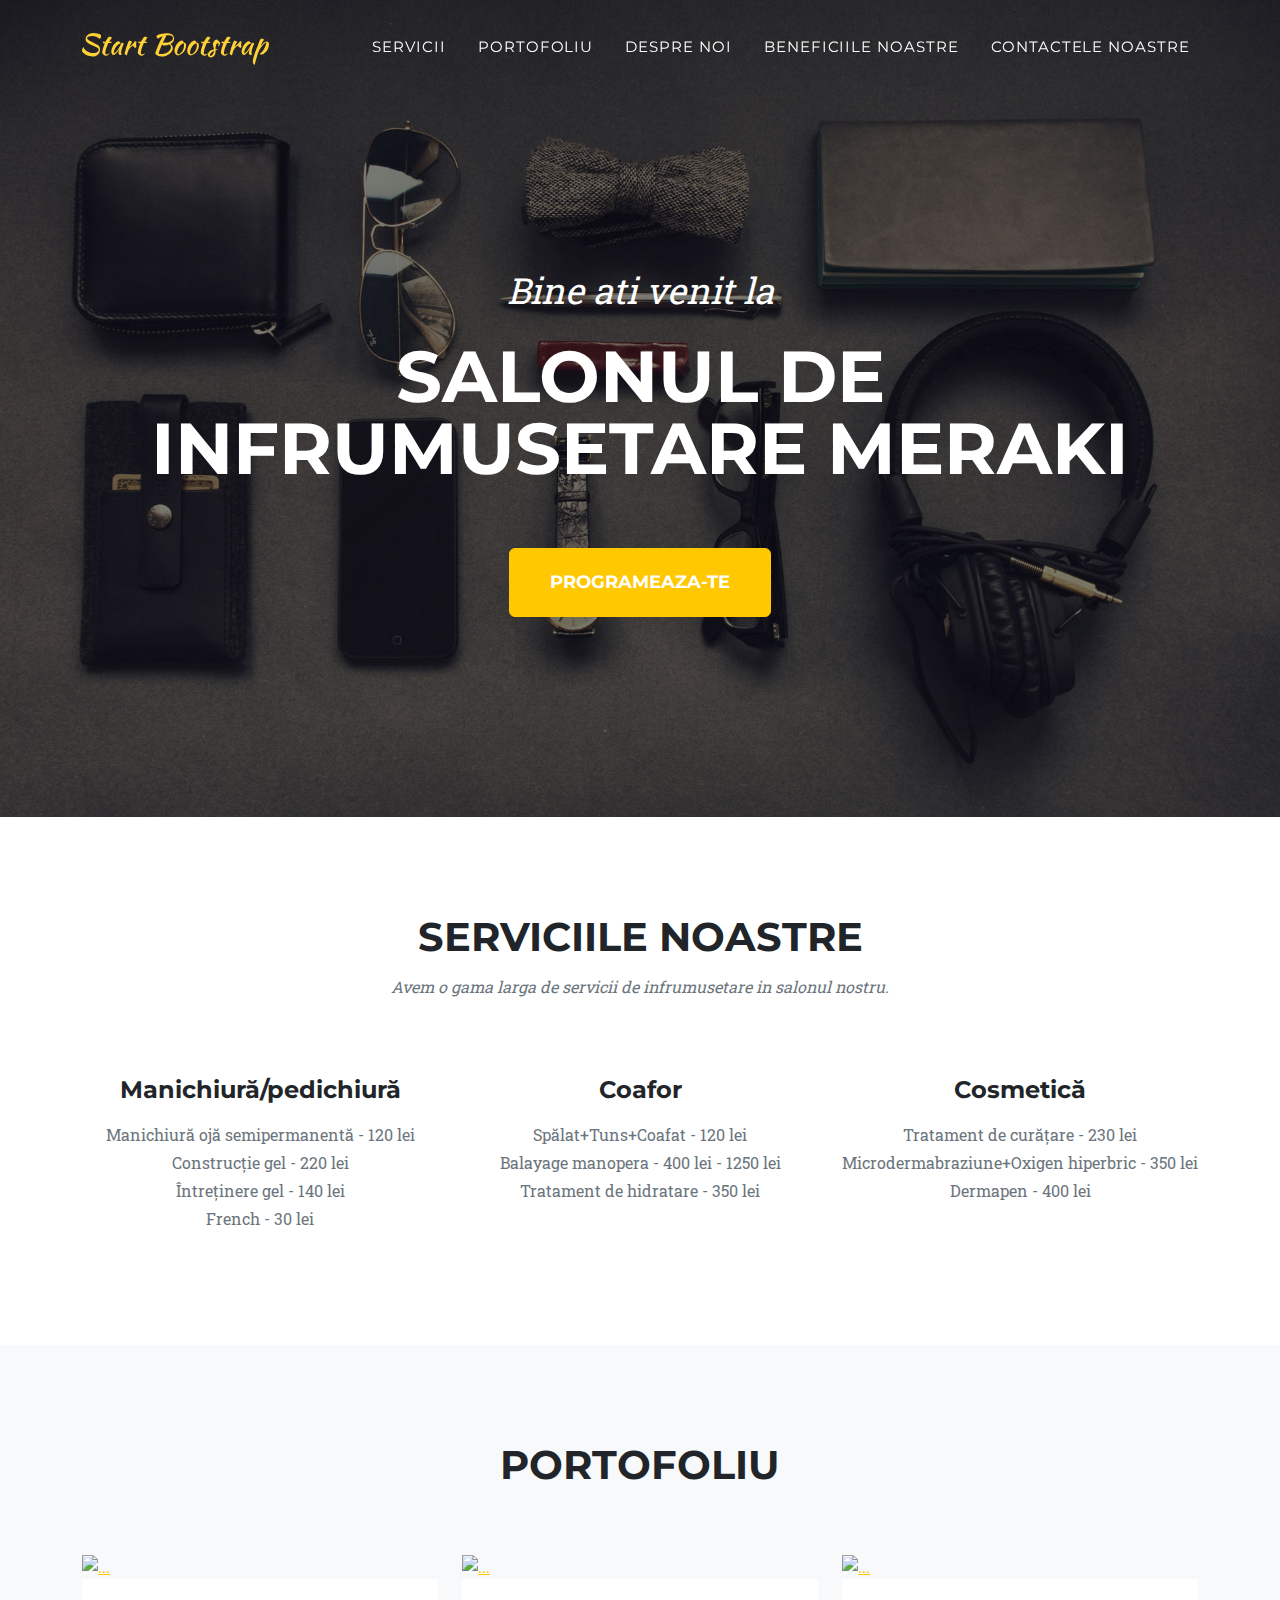
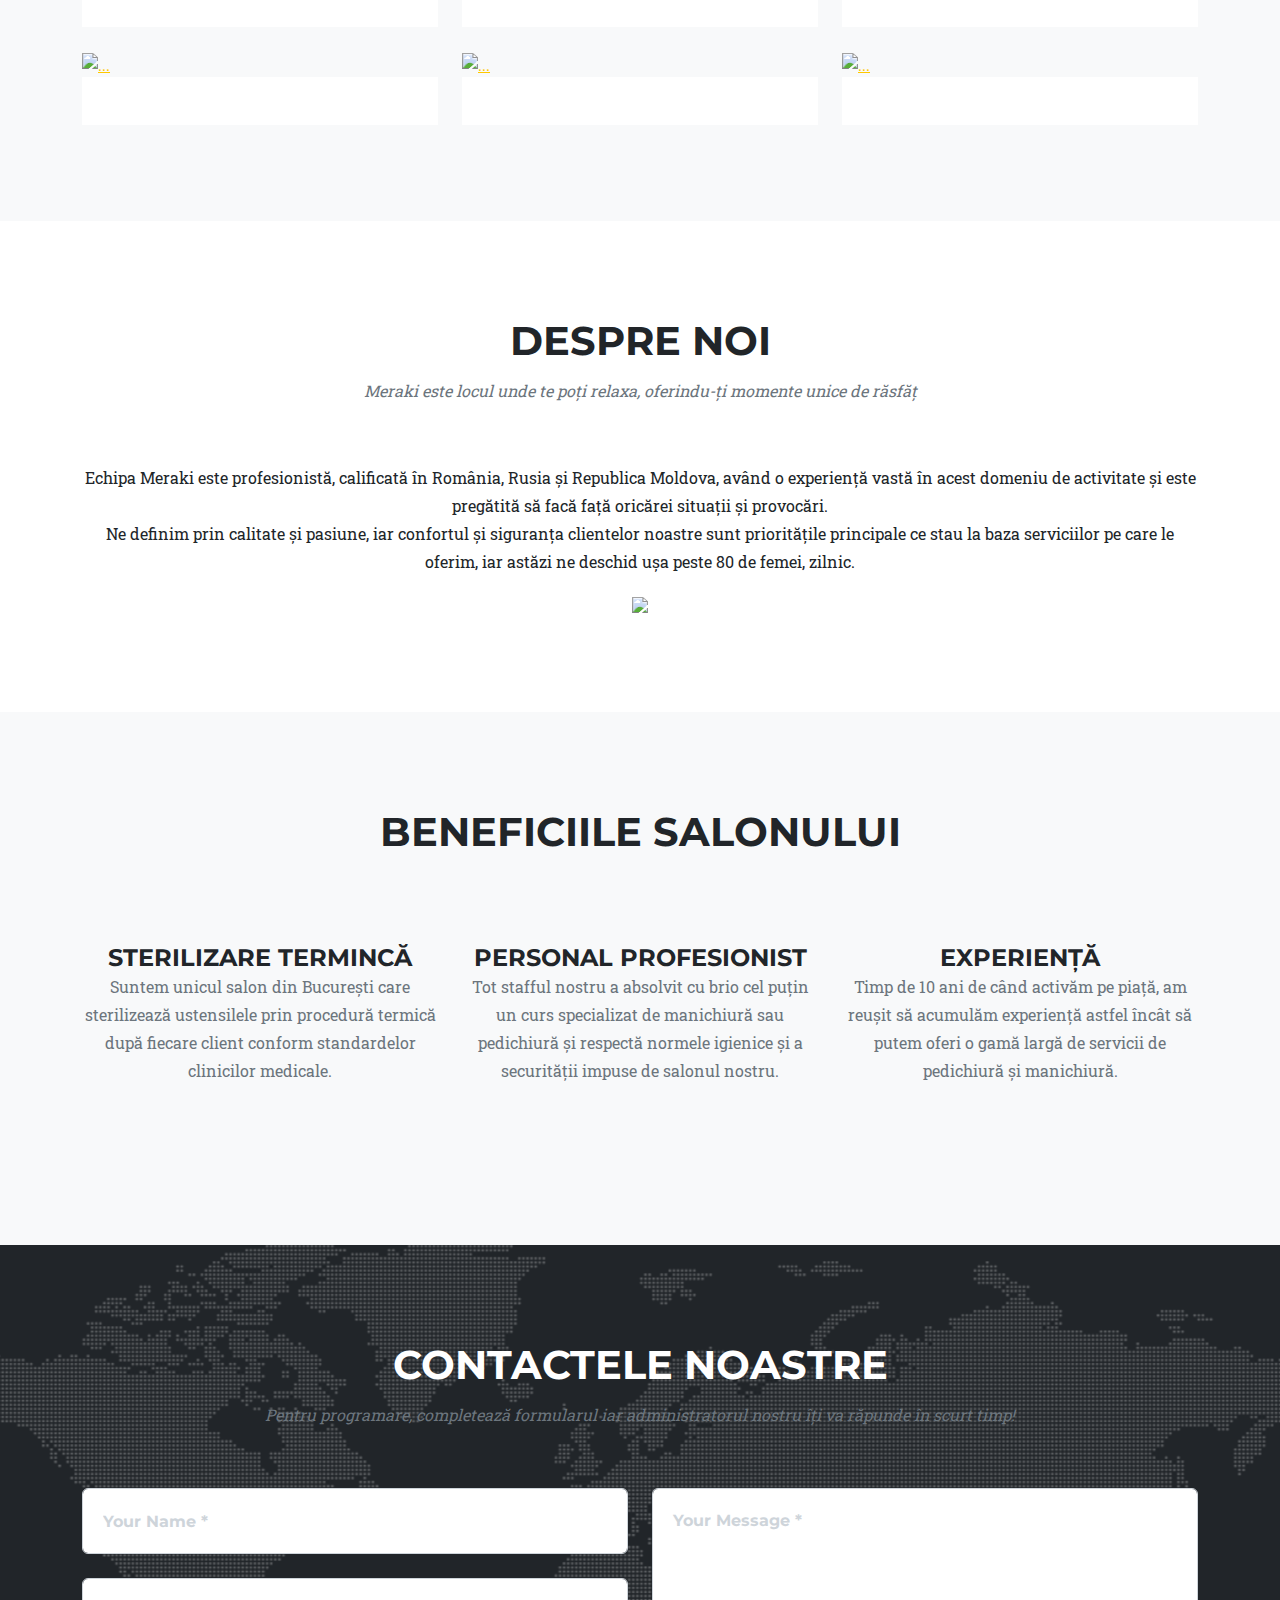
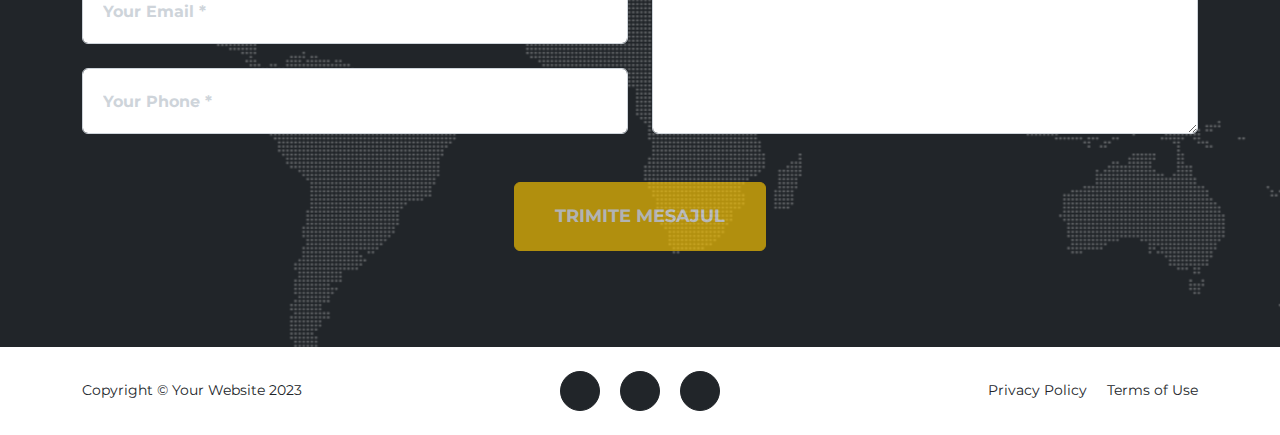
==== index.html @ b88a03b6 "fy" ====
<!DOCTYPE html>
<html lang="en">
    <head>
        <meta charset="utf-8" />
        <meta name="viewport" content="width=device-width, initial-scale=1, shrink-to-fit=no" />
        <meta name="description" content="" />
        <meta name="author" content="" />
        <title>Agency - MERAKI</title>
        <!-- Favicon-->
        <link rel="icon" type="image/x-icon" href="assets/favicon.ico" />
        <!-- Font Awesome icons (free version)-->
        <script src="https://use.fontawesome.com/releases/v6.3.0/js/all.js" crossorigin="anonymous"></script>
        <!-- Google fonts-->
        <link href="https://fonts.googleapis.com/css?family=Montserrat:400,700" rel="stylesheet" type="text/css" />
        <link href="https://fonts.googleapis.com/css?family=Roboto+Slab:400,100,300,700" rel="stylesheet" type="text/css" />
        <!-- Core theme CSS (includes Bootstrap)-->
        <link href="css/styles.css" rel="stylesheet" />
    </head>
    <body id="page-top">
        <!-- Navigation-->
        <nav class="navbar navbar-expand-lg navbar-dark fixed-top" id="mainNav">
            <div class="container">
                <a class="navbar-brand" href="#page-top"><img src="assets/img/navbar-logo.svg" alt="..." /></a>
                <button class="navbar-toggler" type="button" data-bs-toggle="collapse" data-bs-target="#navbarResponsive" aria-controls="navbarResponsive" aria-expanded="false" aria-label="Toggle navigation">
                    Menu
                    <i class="fas fa-bars ms-1"></i>
                </button>
                <div class="collapse navbar-collapse" id="navbarResponsive">
                    <ul class="navbar-nav text-uppercase ms-auto py-4 py-lg-0">
                        <li class="nav-item"><a class="nav-link" href="#services">Servicii</a></li>
                        <li class="nav-item"><a class="nav-link" href="#portfolio">Portofoliu</a></li>
                        <li class="nav-item"><a class="nav-link" href="#about">Despre noi</a></li>
                        <li class="nav-item"><a class="nav-link" href="#team">Beneficiile noastre</a></li>
                        <li class="nav-item"><a class="nav-link" href="#contact">Contactele noastre</a></li>
                    </ul>
                </div>
            </div>
        </nav>
        <!-- Masthead-->
        <header class="masthead">
            <div class="container">
                <div class="masthead-subheading">Bine ati venit la </div>
                <div class="masthead-heading text-uppercase">Salonul de infrumusetare MERAKI</div>
                <a class="btn btn-primary btn-xl text-uppercase" href="#services">Programeaza-te</a>
            </div>
        </header>
        <!-- Services-->
        <section class="page-section" id="services">
            <div class="container">
                <div class="text-center">
                    <h2 class="section-heading text-uppercase">Serviciile noastre</h2>
                    <h3 class="section-subheading text-muted">Avem o gama larga de servicii de infrumusetare in salonul nostru.</h3>
                </div>
                <div class="row text-center">
                    <div class="col-md-4">
                        <span class="fa-stack fa-4x">
                            <i class="fas fa-circle fa-stack-2x text-primary"></i>
                            <i class="fas fa-hand fa-stack-1x fa-inverse"></i>
                        </span>
                        <h4 class="my-3">Manichiură/pedichiură</h4>
                        <p class="text-muted">Manichiură ojă semipermanentă - 120 lei<br>
                        Construcție gel - 220 lei<br>
                        Întreținere gel - 140 lei<br>
                        French - 30 lei
                        </p>
                    </div>
                    <div class="col-md-4">
                        <span class="fa-stack fa-4x">
                            <i class="fas fa-circle fa-stack-2x text-primary"></i>
                            <i class="fas fa-scissors fa-stack-1x fa-inverse"></i>
                        </span>
                        <h4 class="my-3">Coafor</h4>
                        <p class="text-muted">Spălat+Tuns+Coafat - 120 lei<br>
                            Balayage manopera - 400 lei - 1250 lei<br>
                            Tratament de hidratare - 350 lei<br>
                        </p>
                    </div>
                    <div class="col-md-4">
                        <span class="fa-stack fa-4x">
                            <i class="fas fa-circle fa-stack-2x text-primary"></i>
                            <i class="fas fa-eye fa-stack-1x fa-inverse"></i>
                        </span>
                        <h4 class="my-3">Cosmetică</h4>
                        <p class="text-muted">Tratament de curățare - 230 lei<br>
                            Microdermabraziune+Oxigen hiperbric - 350 lei<br>
                            Dermapen - 400 lei<br>
                        </p>
                    </div>
                </div>
            </div>
        </section>
        <!-- Portfolio Grid-->
        <section class="page-section bg-light" id="portfolio">
            <div class="container">
                <div class="text-center">
                    <h2 class="section-heading text-uppercase">Portofoliu</h2>
                    <h3 class="section-subheading text-muted"></h3>
                </div>
                <div class="row">
                    <div class="col-lg-4 col-sm-6 mb-4">
                        <!-- Portfolio item 1-->
                        <div class="portfolio-item">
                            <a class="portfolio-link" data-bs-toggle="modal" href="#portfolioModal1">
                                <div class="portfolio-hover">
                                    <div class="portfolio-hover-content"><i class="fas fa-plus fa-3x"></i></div>
                                </div>
                                <img class="img-fluid" src="https://hips.hearstapps.com/hmg-prod/images/273912377-372031824314185-6626888513630609174-n-1676653877.jpg" alt="..." />
                            </a>
                            <div class="portfolio-caption">
                                <div class="portfolio-caption-heading"></div>
                                <div class="portfolio-caption-subheading text-muted"></div>
                            </div>
                        </div>
                    </div>
                    <div class="col-lg-4 col-sm-6 mb-4">
                        <!-- Portfolio item 2-->
                        <div class="portfolio-item">
                            <a class="portfolio-link" data-bs-toggle="modal" href="#portfolioModal2">
                                <div class="portfolio-hover">
                                    <div class="portfolio-hover-content"><i class="fas fa-plus fa-3x"></i></div>
                                </div>
                                <img class="img-fluid" src="https://cdn.contentspeed.ro/hnicosmetice.websales.ro/cs-content/cs-photos/wysiwyg/481befcc7bf9402829a34246b603554b1636364819.jpg" alt="..." />
                            </a>
                            <div class="portfolio-caption">
                                <div class="portfolio-caption-heading"></div>
                                <div class="portfolio-caption-subheading text-muted"></div>
                            </div>
                        </div>
                    </div>
                    <div class="col-lg-4 col-sm-6 mb-4">
                        <!-- Portfolio item 3-->
                        <div class="portfolio-item">
                            <a class="portfolio-link" data-bs-toggle="modal" href="#portfolioModal3">
                                <div class="portfolio-hover">
                                    <div class="portfolio-hover-content"><i class="fas fa-plus fa-3x"></i></div>
                                </div>
                                <img class="img-fluid" src="https://images.squarespace-cdn.com/content/v1/62d182cf87741d12e07e3526/5fb1fa62-4f03-4ccb-ade9-7aea5db3da92/pexels-cottonbro-studio-7581574.jpg" alt="..." />
                            </a>
                            <div class="portfolio-caption">
                                <div class="portfolio-caption-heading"></div>
                                <div class="portfolio-caption-subheading text-muted"></div>
                            </div>
                        </div>
                    </div>
                    <div class="col-lg-4 col-sm-6 mb-4 mb-lg-0">
                        <!-- Portfolio item 4-->
                        <div class="portfolio-item">
                            <a class="portfolio-link" data-bs-toggle="modal" href="#portfolioModal4">
                                <div class="portfolio-hover">
                                    <div class="portfolio-hover-content"><i class="fas fa-plus fa-3x"></i></div>
                                </div>
                                <img class="img-fluid" src="https://www.fabmood.com/inspiration/wp-content/uploads/2022/05/haircut-2022-32.jpg" alt="..." />
                            </a>
                            <div class="portfolio-caption">
                                <div class="portfolio-caption-heading"></div>
                                <div class="portfolio-caption-subheading text-muted"></div>
                            </div>
                        </div>
                    </div>
                    <div class="col-lg-4 col-sm-6 mb-4 mb-sm-0">
                        <!-- Portfolio item 5-->
                        <div class="portfolio-item">
                            <a class="portfolio-link" data-bs-toggle="modal" href="#portfolioModal5">
                                <div class="portfolio-hover">
                                    <div class="portfolio-hover-content"><i class="fas fa-plus fa-3x"></i></div>
                                </div>
                                <img class="img-fluid" src="https://i.pinimg.com/564x/fb/3c/1d/fb3c1dcfeca63d78d88f1e2578ef068e.jpg" alt="..." />
                            </a>
                            <div class="portfolio-caption">
                                <div class="portfolio-caption-heading"></div>
                                <div class="portfolio-caption-subheading text-muted"></div>
                            </div>
                        </div>
                    </div>
                    <div class="col-lg-4 col-sm-6">
                        <!-- Portfolio item 6-->
                        <div class="portfolio-item">
                            <a class="portfolio-link" data-bs-toggle="modal" href="#portfolioModal6">
                                <div class="portfolio-hover">
                                    <div class="portfolio-hover-content"><i class="fas fa-plus fa-3x"></i></div>
                                </div>
                                <img class="img-fluid" src="https://yourclassylook.com/wp-content/uploads/2022/03/IMG_4806.jpg" alt="..." />
                            </a>
                            <div class="portfolio-caption">
                                <div class="portfolio-caption-heading"></div>
                                <div class="portfolio-caption-subheading text-muted"></div>
                            </div>
                        </div>
                    </div>
                </div>
            </div>
        </section>
        <!-- About-->
        <section class="page-section" id="about">
            <div class="container">
                <div class="text-center">
                    <h2 class="section-heading text-uppercase">Despre noi</h2>
                    <h3 class="section-subheading text-muted">Meraki este locul unde te poți relaxa, oferindu-ți momente unice de răsfăț</h3>
                    <p>Echipa Meraki este profesionistă, calificată în România, Rusia și Republica Moldova, având o experiență vastă în acest domeniu de activitate și este pregătită să facă față oricărei situații și provocări.<br>
                    Ne definim prin calitate și pasiune, iar confortul și siguranța clientelor noastre sunt prioritățile principale ce stau la baza serviciilor pe care le oferim, iar astăzi ne deschid ușa peste 80 de femei, zilnic.
                    </p>
                    <img src="https://c.cdnmp.net/136445760/blog/19.jpg" class="img-fluid" />
              
                </div>
                
            </div>
        </section>
        <!-- Team-->
        <section class="page-section bg-light" id="team">
            <div class="container">
                <div class="text-center">
                    <h2 class="section-heading text-uppercase">Beneficiile salonului</h2>
                    <h3 class="section-subheading text-muted"></h3>
                </div>
                <div class="row">
                    <div class="col-lg-4">
                        <div class="team-member">
                            <h4>STERILIZARE TERMINCĂ</h4>
                            <p class="text-muted">Suntem unicul salon din București care sterilizează ustensilele prin procedură termică după fiecare client conform standardelor clinicilor medicale.</p>
                        </div>
                    </div>
                    <div class="col-lg-4">
                        <div class="team-member">
                            <h4>PERSONAL PROFESIONIST</h4>
                            <p class="text-muted">Tot stafful nostru a absolvit cu brio cel puțin un curs specializat de manichiură sau pedichiură și respectă normele igienice și a securității impuse de salonul nostru.</p>
                        </div>
                    </div>
                    <div class="col-lg-4">
                        <div class="team-member">
                            <h4>EXPERIENȚĂ</h4>
                            <p class="text-muted">Timp de 10 ani de când activăm pe piață, am reușit să acumulăm experiență astfel încât să putem oferi o gamă largă de servicii de pedichiură și manichiură.</p>
                        </div>
                    </div>
                </div>
                <div class="row">
                    <div class="col-lg-8 mx-auto text-center"><p class="large text-muted"></p></div>
                </div>
            </div>
        </section>
        <!-- Contact-->
        <section class="page-section" id="contact">
            <div class="container">
                <div class="text-center">
                    <h2 class="section-heading text-uppercase">CONTACTELE NOASTRE</h2>
                    <h3 class="section-subheading text-muted">Pentru programare, completează formularul iar administratorul nostru îți va răpunde în scurt timp!</h3>
                </div>
                <!-- * * * * * * * * * * * * * * *-->
                <!-- * * SB Forms Contact Form * *-->
                <!-- * * * * * * * * * * * * * * *-->
                <!-- This form is pre-integrated with SB Forms.-->
                <!-- To make this form functional, sign up at-->
                <!-- https://startbootstrap.com/solution/contact-forms-->
                <!-- to get an API token!-->
                <form id="contactForm" data-sb-form-api-token="API_TOKEN">
                    <div class="row align-items-stretch mb-5">
                        <div class="col-md-6">
                            <div class="form-group">
                                <!-- Name input-->
                                <input class="form-control" id="name" type="text" placeholder="Your Name *" data-sb-validations="required" />
                                <div class="invalid-feedback" data-sb-feedback="name:required">A name is required.</div>
                            </div>
                            <div class="form-group">
                                <!-- Email address input-->
                                <input class="form-control" id="email" type="email" placeholder="Your Email *" data-sb-validations="required,email" />
                                <div class="invalid-feedback" data-sb-feedback="email:required">An email is required.</div>
                                <div class="invalid-feedback" data-sb-feedback="email:email">Email is not valid.</div>
                            </div>
                            <div class="form-group mb-md-0">
                                <!-- Phone number input-->
                                <input class="form-control" id="phone" type="tel" placeholder="Your Phone *" data-sb-validations="required" />
                                <div class="invalid-feedback" data-sb-feedback="phone:required">A phone number is required.</div>
                            </div>
                        </div>
                        <div class="col-md-6">
                            <div class="form-group form-group-textarea mb-md-0">
                                <!-- Message input-->
                                <textarea class="form-control" id="message" placeholder="Your Message *" data-sb-validations="required"></textarea>
                                <div class="invalid-feedback" data-sb-feedback="message:required">A message is required.</div>
                            </div>
                        </div>
                    </div>
                    <!-- Submit success message-->
                    <!---->
                    <!-- This is what your users will see when the form-->
                    <!-- has successfully submitted-->
                    <div class="d-none" id="submitSuccessMessage">
                        <div class="text-center text-white mb-3">
                            <div class="fw-bolder">Mormular transmis cu succces!</div>
                        </div>
                    </div>
                    <!-- Submit error message-->
                    <!---->
                    <!-- This is what your users will see when there is-->
                    <!-- an error submitting the form-->
                    <div class="d-none" id="submitErrorMessage"><div class="text-center text-danger mb-3">Error sending message!</div></div>
                    <!-- Submit Button-->
                    <div class="text-center"><button class="btn btn-primary btn-xl text-uppercase disabled" id="submitButton" type="submit">Trimite mesajul</button></div>
                </form>
            </div>
        </section>
        <!-- Footer-->
        <footer class="footer py-4">
            <div class="container">
                <div class="row align-items-center">
                    <div class="col-lg-4 text-lg-start">Copyright &copy; Your Website 2023</div>
                    <div class="col-lg-4 my-3 my-lg-0">
                        <a class="btn btn-dark btn-social mx-2" href="#!" aria-label="Twitter"><i class="fab fa-twitter"></i></a>
                        <a class="btn btn-dark btn-social mx-2" href="#!" aria-label="Facebook"><i class="fab fa-facebook-f"></i></a>
                        <a class="btn btn-dark btn-social mx-2" href="#!" aria-label="LinkedIn"><i class="fab fa-linkedin-in"></i></a>
                    </div>
                    <div class="col-lg-4 text-lg-end">
                        <a class="link-dark text-decoration-none me-3" href="#!">Privacy Policy</a>
                        <a class="link-dark text-decoration-none" href="#!">Terms of Use</a>
                    </div>
                </div>
            </div>
        </footer>
        <!-- Portfolio Modals-->
        <!-- Portfolio item 1 modal popup-->
        <div class="portfolio-modal modal fade" id="portfolioModal1" tabindex="-1" role="dialog" aria-hidden="true">
            <div class="modal-dialog">
                <div class="modal-content">
                    <div class="close-modal" data-bs-dismiss="modal"><img src="assets/img/close-icon.svg" alt="Close modal" /></div>
                    <div class="container">
                        <div class="row justify-content-center">
                            <div class="col-lg-8">
                                <div class="modal-body">
                                    <!-- Project details-->
                                    <h2 class="text-uppercase">Project Name</h2>
                                    <p class="item-intro text-muted">Lorem ipsum dolor sit amet consectetur.</p>
                                    <img class="img-fluid d-block mx-auto" src="assets/img/portfolio/1.jpg" alt="..." />
                                    <p>Use this area to describe your project. Lorem ipsum dolor sit amet, consectetur adipisicing elit. Est blanditiis dolorem culpa incidunt minus dignissimos deserunt repellat aperiam quasi sunt officia expedita beatae cupiditate, maiores repudiandae, nostrum, reiciendis facere nemo!</p>
                                    <ul class="list-inline">
                                        <li>
                                            <strong>Client:</strong>
                                            Threads
                                        </li>
                                        <li>
                                            <strong>Category:</strong>
                                            Illustration
                                        </li>
                                    </ul>
                                    <button class="btn btn-primary btn-xl text-uppercase" data-bs-dismiss="modal" type="button">
                                        <i class="fas fa-xmark me-1"></i>
                                        Close Project
                                    </button>
                                </div>
                            </div>
                        </div>
                    </div>
                </div>
            </div>
        </div>
        <!-- Portfolio item 2 modal popup-->
        <div class="portfolio-modal modal fade" id="portfolioModal2" tabindex="-1" role="dialog" aria-hidden="true">
            <div class="modal-dialog">
                <div class="modal-content">
                    <div class="close-modal" data-bs-dismiss="modal"><img src="assets/img/close-icon.svg" alt="Close modal" /></div>
                    <div class="container">
                        <div class="row justify-content-center">
                            <div class="col-lg-8">
                                <div class="modal-body">
                                    <!-- Project details-->
                                    <h2 class="text-uppercase">Project Name</h2>
                                    <p class="item-intro text-muted">Lorem ipsum dolor sit amet consectetur.</p>
                                    <img class="img-fluid d-block mx-auto" src="assets/img/portfolio/2.jpg" alt="..." />
                                    <p>Use this area to describe your project. Lorem ipsum dolor sit amet, consectetur adipisicing elit. Est blanditiis dolorem culpa incidunt minus dignissimos deserunt repellat aperiam quasi sunt officia expedita beatae cupiditate, maiores repudiandae, nostrum, reiciendis facere nemo!</p>
                                    <ul class="list-inline">
                                        <li>
                                            <strong>Client:</strong>
                                            Explore
                                        </li>
                                        <li>
                                            <strong>Category:</strong>
                                            Graphic Design
                                        </li>
                                    </ul>
                                    <button class="btn btn-primary btn-xl text-uppercase" data-bs-dismiss="modal" type="button">
                                        <i class="fas fa-xmark me-1"></i>
                                        Close Project
                                    </button>
                                </div>
                            </div>
                        </div>
                    </div>
                </div>
            </div>
        </div>
        <!-- Portfolio item 3 modal popup-->
        <div class="portfolio-modal modal fade" id="portfolioModal3" tabindex="-1" role="dialog" aria-hidden="true">
            <div class="modal-dialog">
                <div class="modal-content">
                    <div class="close-modal" data-bs-dismiss="modal"><img src="assets/img/close-icon.svg" alt="Close modal" /></div>
                    <div class="container">
                        <div class="row justify-content-center">
                            <div class="col-lg-8">
                                <div class="modal-body">
                                    <!-- Project details-->
                                    <h2 class="text-uppercase">POROFOLIU</h2>
                                    <p class="item-intro text-muted">Lorem ipsum dolor sit amet consectetur.</p>
                                    <img class="img-fluid d-block mx-auto" src="assets/img/portfolio/3.jpg" alt="..." />
                                    <p>Use this area to describe your project. Lorem ipsum dolor sit amet, consectetur adipisicing elit. Est blanditiis dolorem culpa incidunt minus dignissimos deserunt repellat aperiam quasi sunt officia expedita beatae cupiditate, maiores repudiandae, nostrum, reiciendis facere nemo!</p>
                                    <ul class="list-inline">
                                        <li>
                                            <strong>Client:</strong>
                                            Finish
                                        </li>
                                        <li>
                                            <strong>Category:</strong>
                                            Identity
                                        </li>
                                    </ul>
                                    <button class="btn btn-primary btn-xl text-uppercase" data-bs-dismiss="modal" type="button">
                                        <i class="fas fa-xmark me-1"></i>
                                        Close Project
                                    </button>
                                </div>
                            </div>
                        </div>
                    </div>
                </div>
            </div>
        </div>
        <!-- Portfolio item 4 modal popup-->
        <div class="portfolio-modal modal fade" id="portfolioModal4" tabindex="-1" role="dialog" aria-hidden="true">
            <div class="modal-dialog">
                <div class="modal-content">
                    <div class="close-modal" data-bs-dismiss="modal"><img src="assets/img/close-icon.svg" alt="Close modal" /></div>
                    <div class="container">
                        <div class="row justify-content-center">
                            <div class="col-lg-8">
                                <div class="modal-body">
                                    <!-- Project details-->
                                    <h2 class="text-uppercase">Project Name</h2>
                                    <p class="item-intro text-muted">Lorem ipsum dolor sit amet consectetur.</p>
                                    <img class="img-fluid d-block mx-auto" src="assets/img/portfolio/4.jpg" alt="..." />
                                    <p>Use this area to describe your project. Lorem ipsum dolor sit amet, consectetur adipisicing elit. Est blanditiis dolorem culpa incidunt minus dignissimos deserunt repellat aperiam quasi sunt officia expedita beatae cupiditate, maiores repudiandae, nostrum, reiciendis facere nemo!</p>
                                    <ul class="list-inline">
                                        <li>
                                            <strong>Client:</strong>
                                            Lines
                                        </li>
                                        <li>
                                            <strong>Category:</strong>
                                            Branding
                                        </li>
                                    </ul>
                                    <button class="btn btn-primary btn-xl text-uppercase" data-bs-dismiss="modal" type="button">
                                        <i class="fas fa-xmark me-1"></i>
                                        Close Project
                                    </button>
                                </div>
                            </div>
                        </div>
                    </div>
                </div>
            </div>
        </div>
        <!-- Portfolio item 5 modal popup-->
        <div class="portfolio-modal modal fade" id="portfolioModal5" tabindex="-1" role="dialog" aria-hidden="true">
            <div class="modal-dialog">
                <div class="modal-content">
                    <div class="close-modal" data-bs-dismiss="modal"><img src="assets/img/close-icon.svg" alt="Close modal" /></div>
                    <div class="container">
                        <div class="row justify-content-center">
                            <div class="col-lg-8">
                                <div class="modal-body">
                                    <!-- Project details-->
                                    <h2 class="text-uppercase">Project Name</h2>
                                    <p class="item-intro text-muted">Lorem ipsum dolor sit amet consectetur.</p>
                                    <img class="img-fluid d-block mx-auto" src="assets/img/portfolio/5.jpg" alt="..." />
                                    <p>Use this area to describe your project. Lorem ipsum dolor sit amet, consectetur adipisicing elit. Est blanditiis dolorem culpa incidunt minus dignissimos deserunt repellat aperiam quasi sunt officia expedita beatae cupiditate, maiores repudiandae, nostrum, reiciendis facere nemo!</p>
                                    <ul class="list-inline">
                                        <li>
                                            <strong>Client:</strong>
                                            Southwest
                                        </li>
                                        <li>
                                            <strong>Category:</strong>
                                            Website Design
                                        </li>
                                    </ul>
                                    <button class="btn btn-primary btn-xl text-uppercase" data-bs-dismiss="modal" type="button">
                                        <i class="fas fa-xmark me-1"></i>
                                        Close Project
                                    </button>
                                </div>
                            </div>
                        </div>
                    </div>
                </div>
            </div>
        </div>
        <!-- Portfolio item 6 modal popup-->
        <div class="portfolio-modal modal fade" id="portfolioModal6" tabindex="-1" role="dialog" aria-hidden="true">
            <div class="modal-dialog">
                <div class="modal-content">
                    <div class="close-modal" data-bs-dismiss="modal"><img src="assets/img/close-icon.svg" alt="Close modal" /></div>
                    <div class="container">
                        <div class="row justify-content-center">
                            <div class="col-lg-8">
                                <div class="modal-body">
                                    <!-- Project details-->
                                    <h2 class="text-uppercase">Project Name</h2>
                                    <p class="item-intro text-muted">Lorem ipsum dolor sit amet consectetur.</p>
                                    <img class="img-fluid d-block mx-auto" src="assets/img/portfolio/6.jpg" alt="..." />
                                    <p>Use this area to describe your project. Lorem ipsum dolor sit amet, consectetur adipisicing elit. Est blanditiis dolorem culpa incidunt minus dignissimos deserunt repellat aperiam quasi sunt officia expedita beatae cupiditate, maiores repudiandae, nostrum, reiciendis facere nemo!</p>
                                    <ul class="list-inline">
                                        <li>
                                            <strong>Client:</strong>
                                            Window
                                        </li>
                                        <li>
                                            <strong>Category:</strong>
                                            Photography
                                        </li>
                                    </ul>
                                    <button class="btn btn-primary btn-xl text-uppercase" data-bs-dismiss="modal" type="button">
                                        <i class="fas fa-xmark me-1"></i>
                                        Close Project
                                    </button>
                                </div>
                            </div>
                        </div>
                    </div>
                </div>
            </div>
        </div>
        <!-- Bootstrap core JS-->
        <script src="https://cdn.jsdelivr.net/npm/bootstrap@5.2.3/dist/js/bootstrap.bundle.min.js"></script>
        <!-- Core theme JS-->
        <script src="js/scripts.js"></script>
        <!-- * * * * * * * * * * * * * * * * * * * * * * * * * * * * * * * * * * * * * * * *-->
        <!-- * *                               SB Forms JS                               * *-->
        <!-- * * Activate your form at https://startbootstrap.com/solution/contact-forms * *-->
        <!-- * * * * * * * * * * * * * * * * * * * * * * * * * * * * * * * * * * * * * * * *-->
        <script src="https://cdn.startbootstrap.com/sb-forms-latest.js"></script>
    </body>
</html>
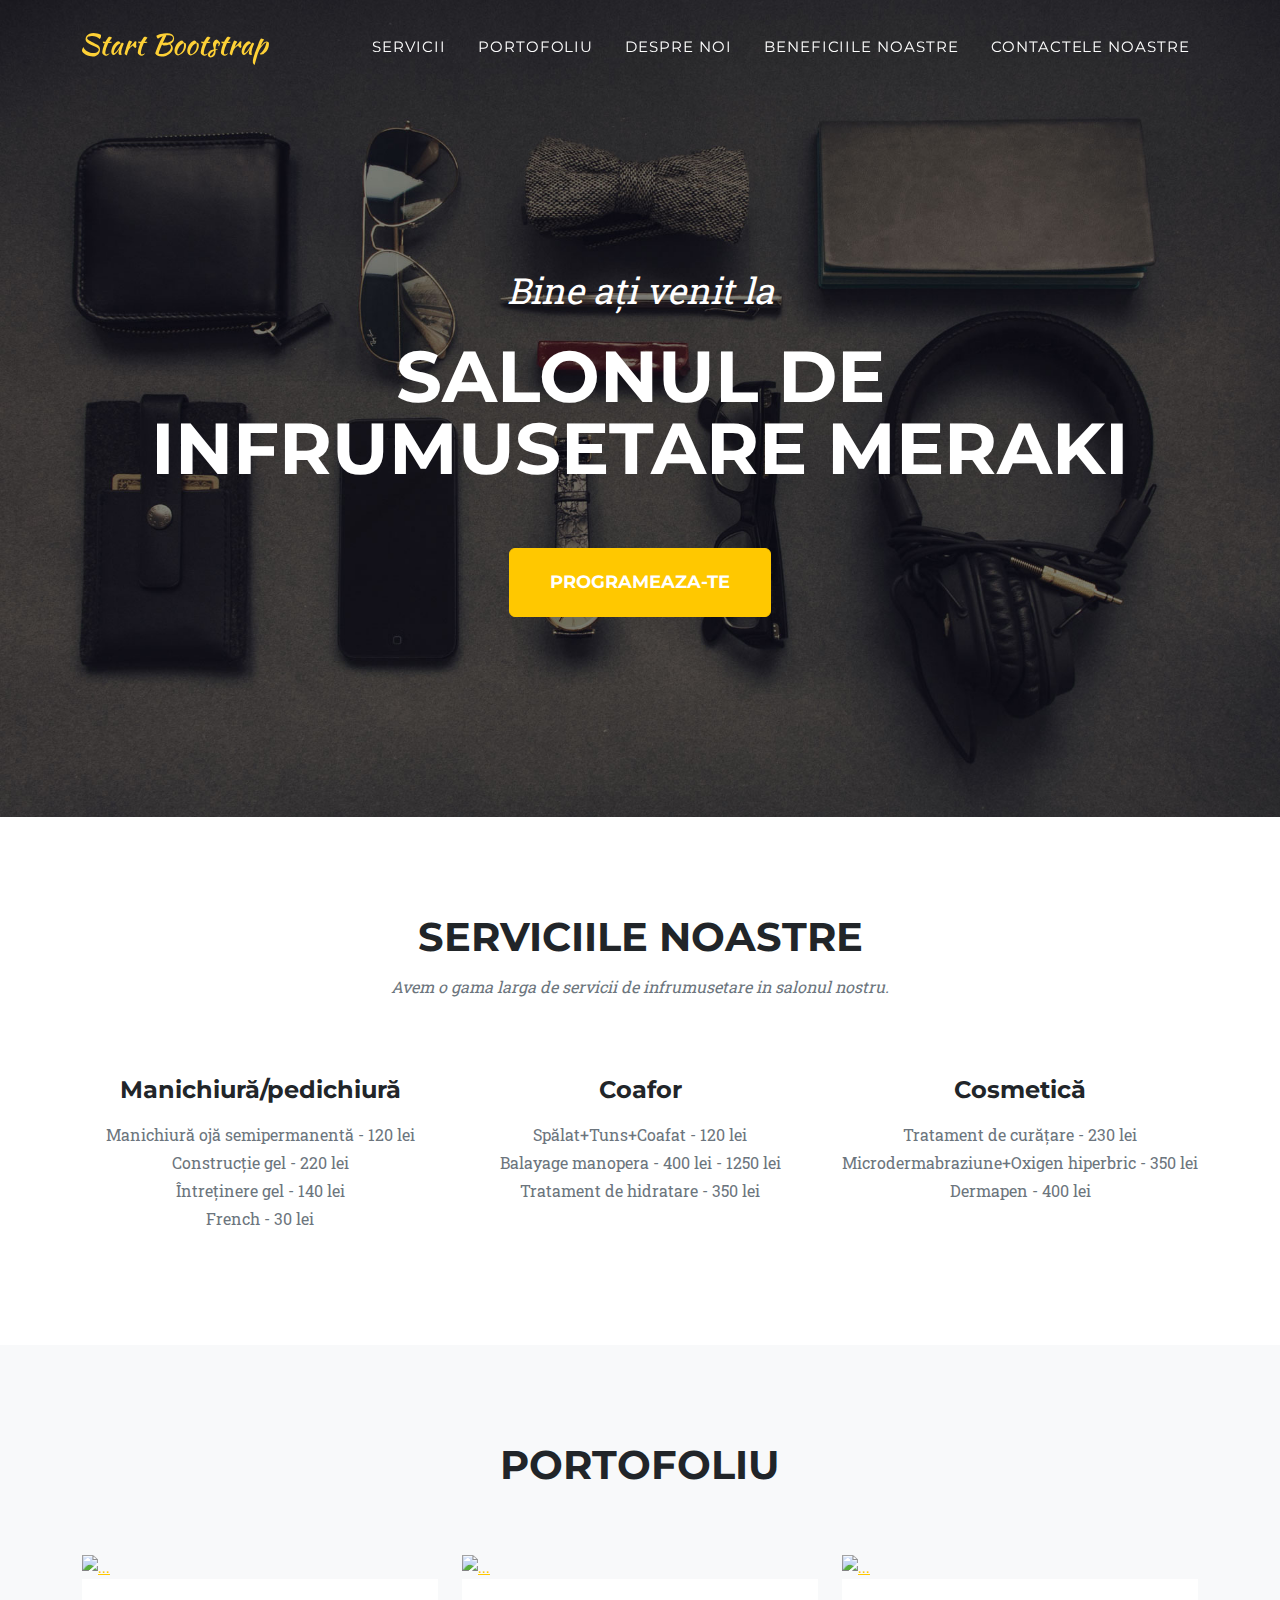
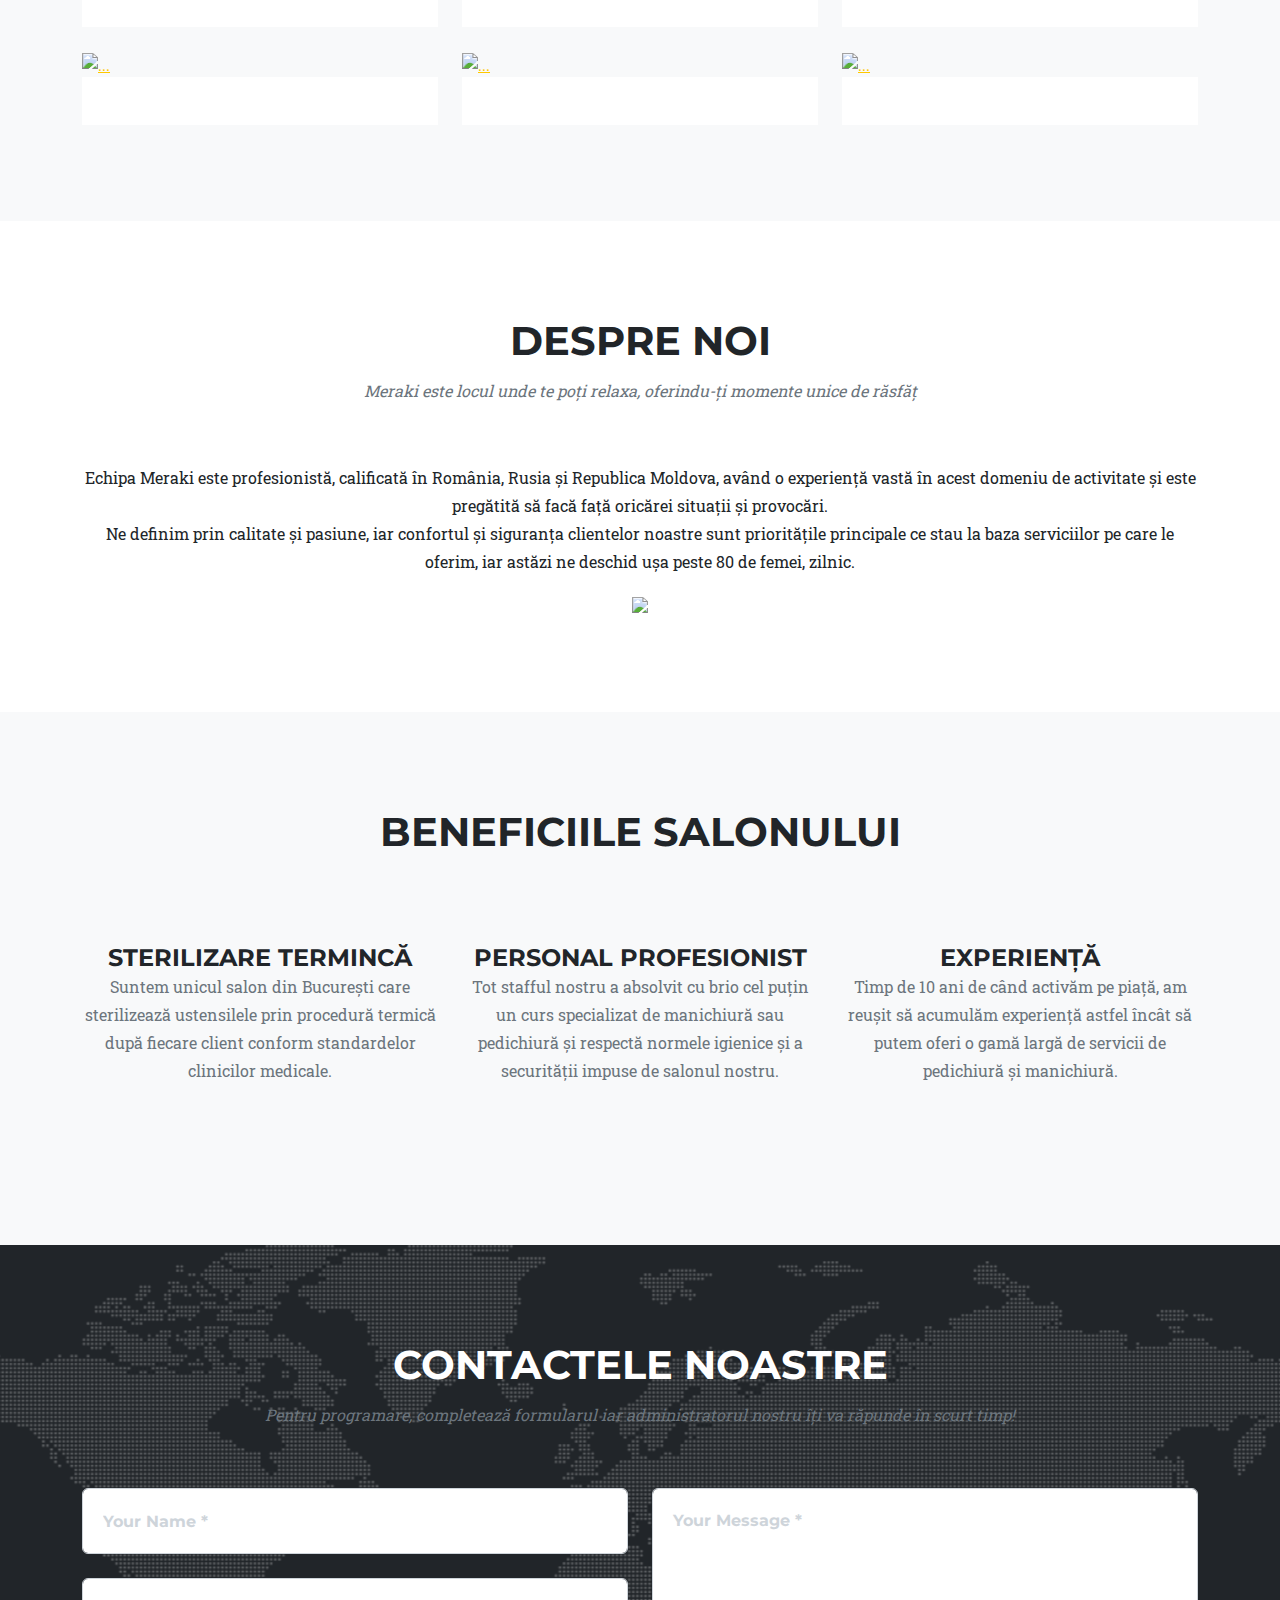
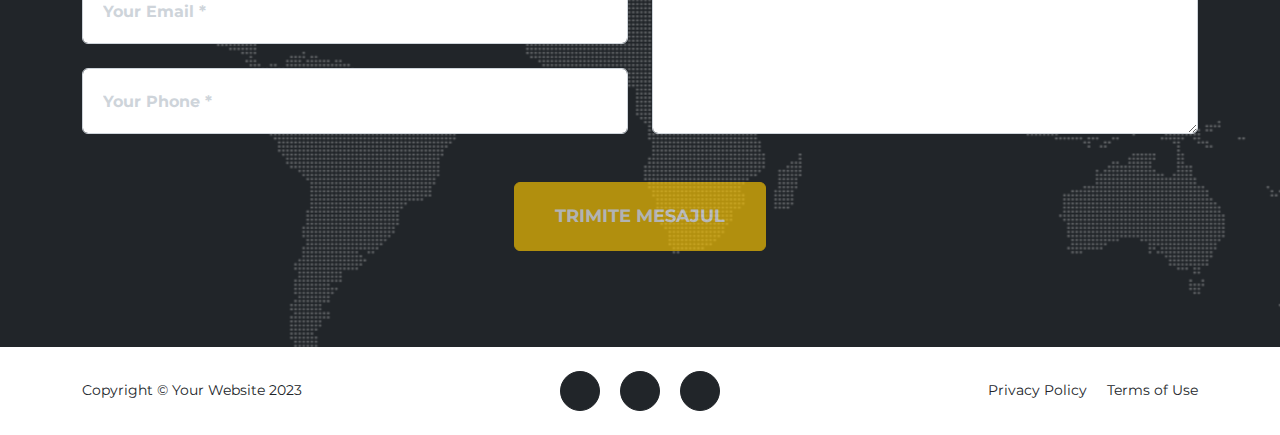
==== commit e7356884: "yu" ====
--- a/index.html
+++ b/index.html
@@ -5,7 +5,7 @@
         <meta name="viewport" content="width=device-width, initial-scale=1, shrink-to-fit=no" />
         <meta name="description" content="" />
         <meta name="author" content="" />
-        <title>Agency - MERAKI</title>
+        <title>Agency - MERAKI </title>
         <!-- Favicon-->
         <link rel="icon" type="image/x-icon" href="assets/favicon.ico" />
         <!-- Font Awesome icons (free version)-->
@@ -39,7 +39,7 @@
         <!-- Masthead-->
         <header class="masthead">
             <div class="container">
-                <div class="masthead-subheading">Bine ati venit la </div>
+                <div class="masthead-subheading">Bine ați venit la </div>
                 <div class="masthead-heading text-uppercase">Salonul de infrumusetare MERAKI</div>
                 <a class="btn btn-primary btn-xl text-uppercase" href="#services">Programeaza-te</a>
             </div>
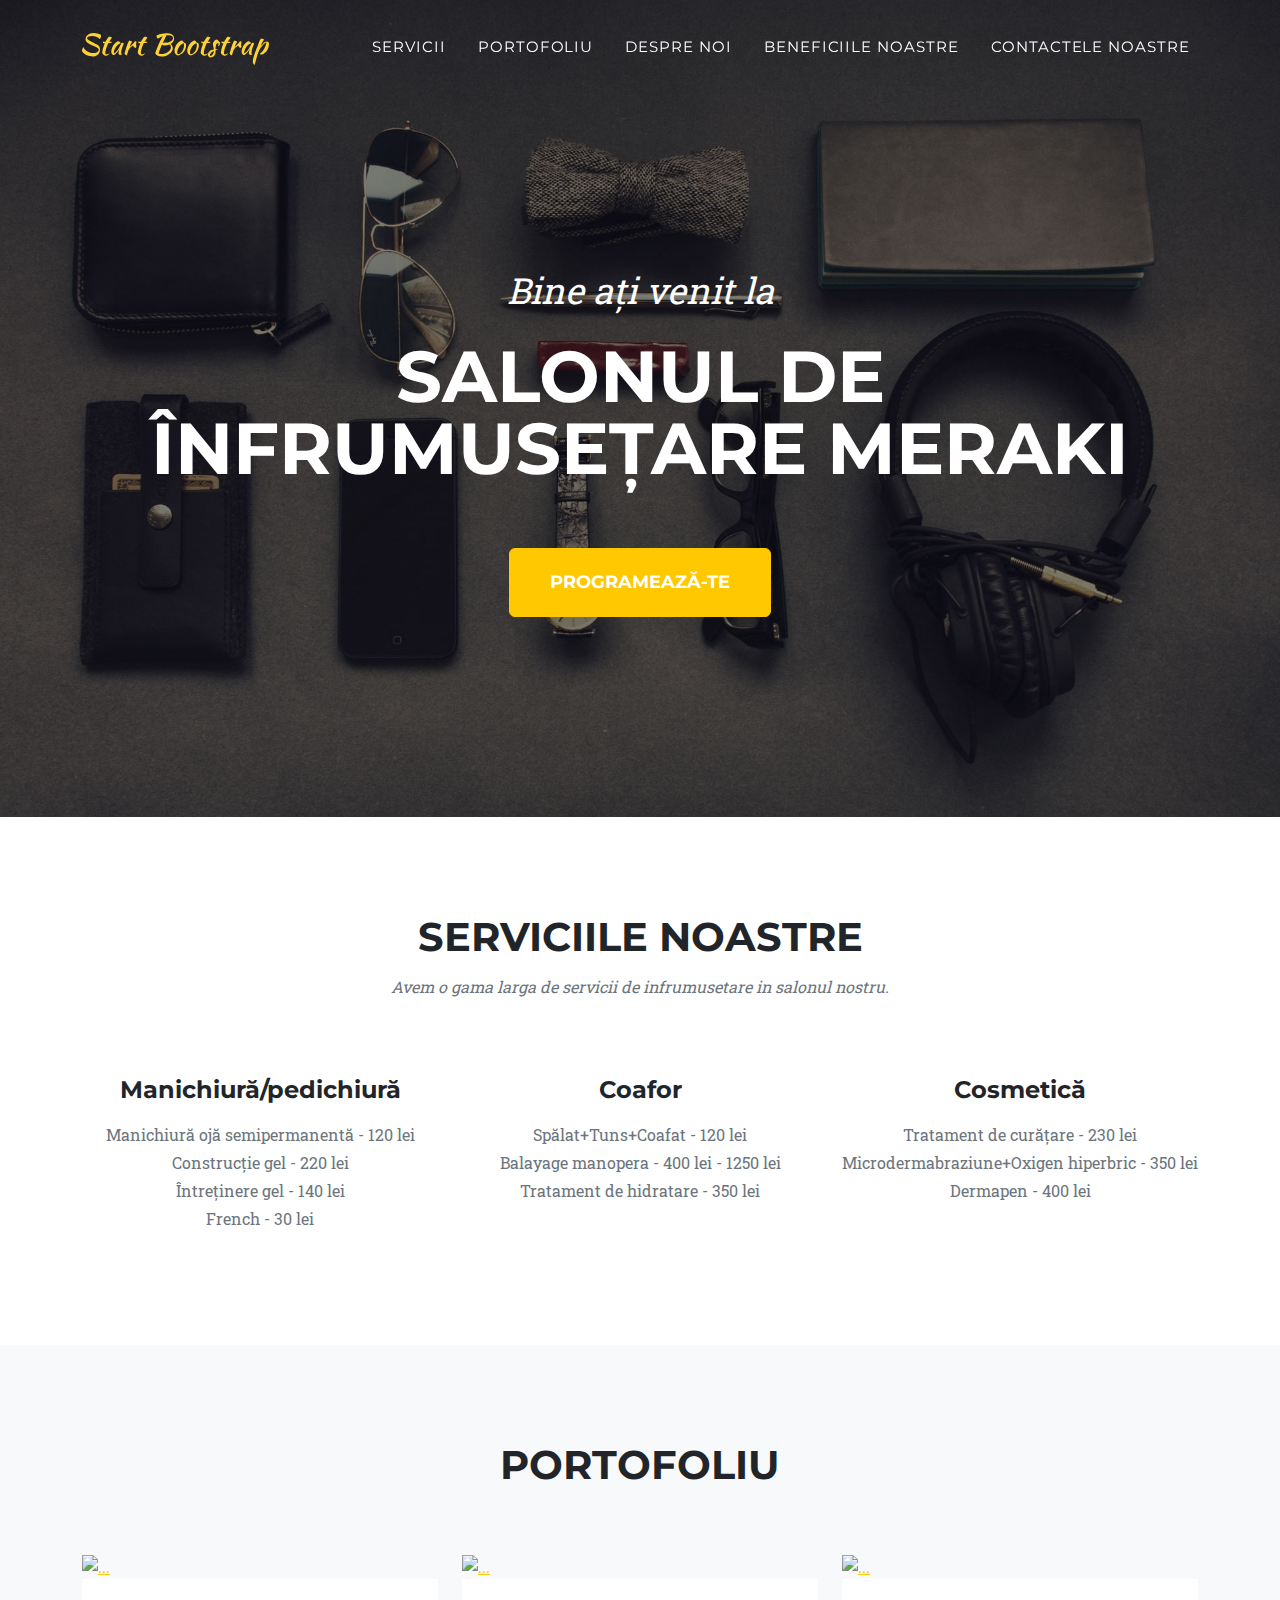
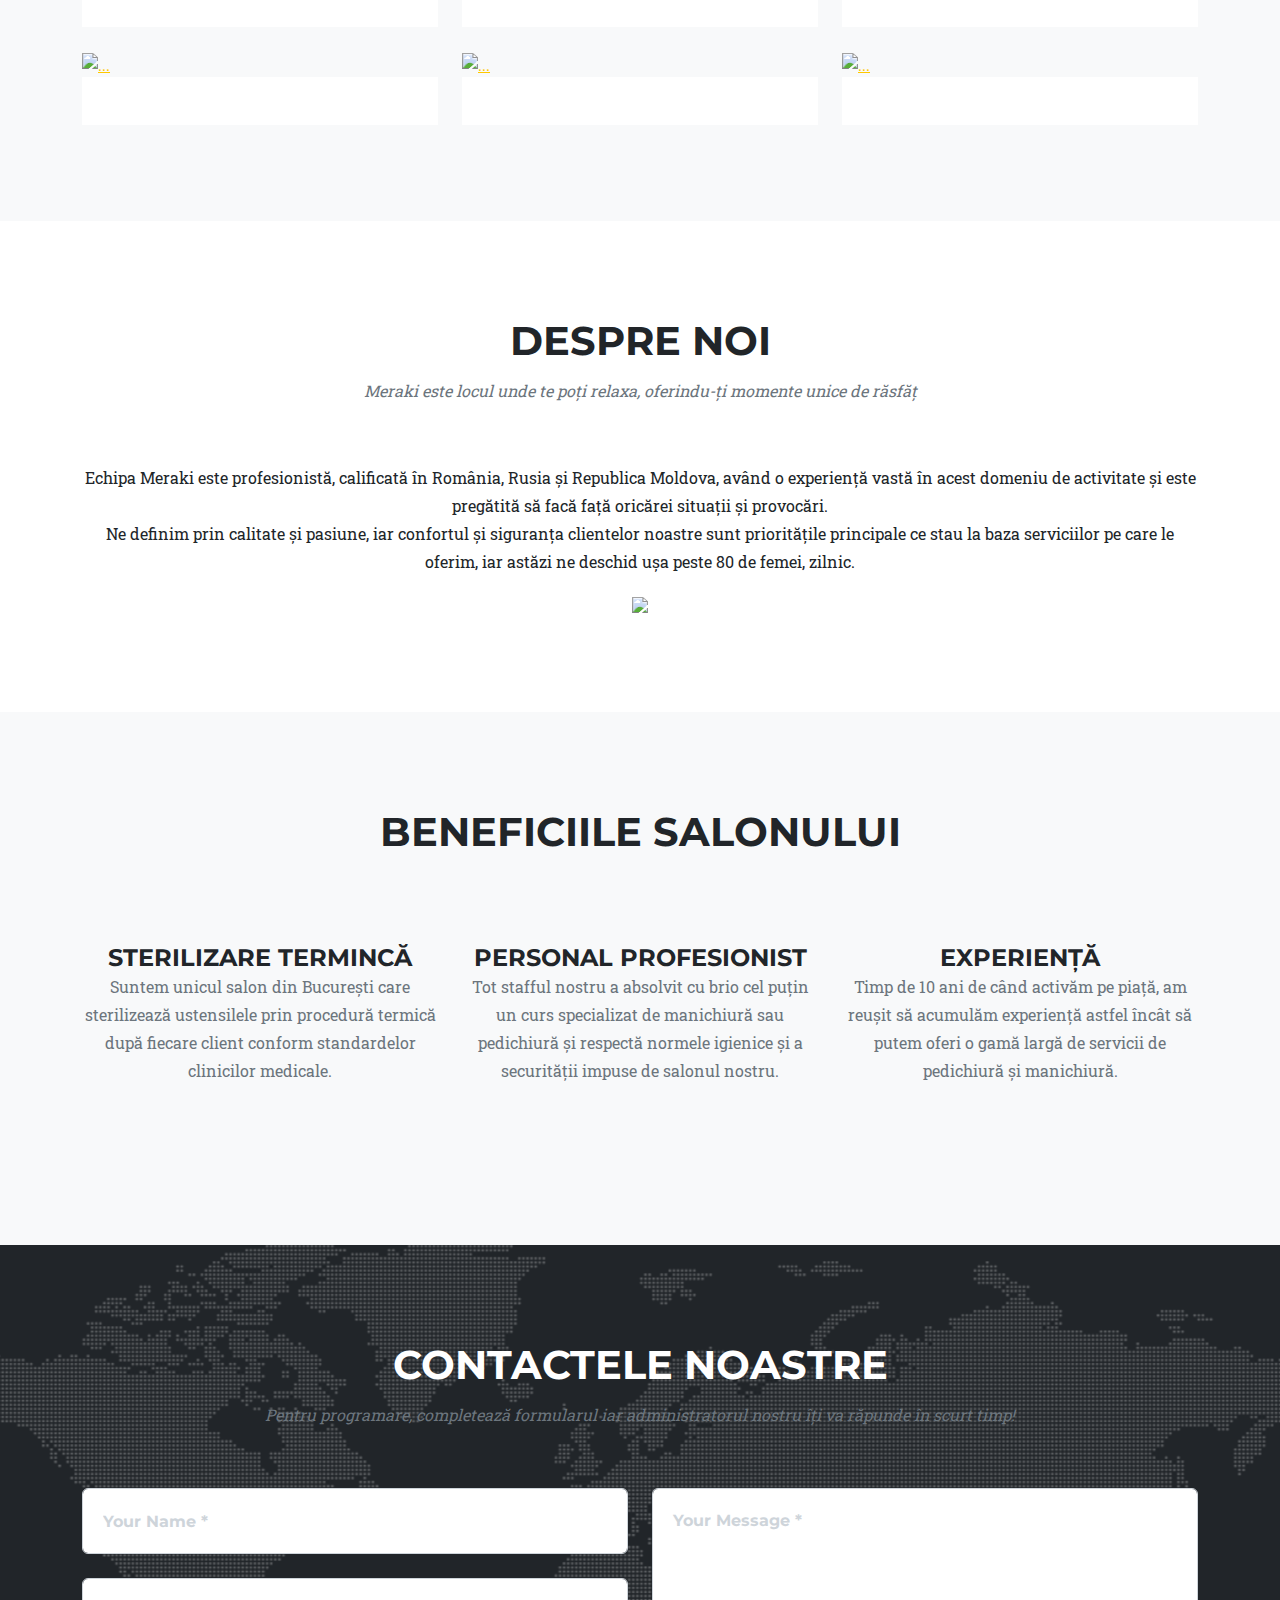
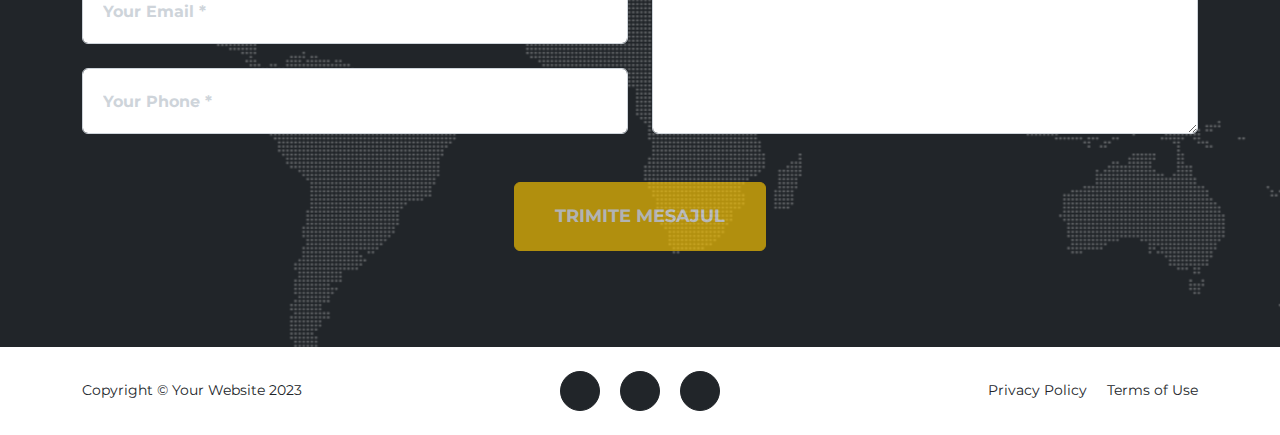
==== commit 5bc3304b: "7tic" ====
--- a/index.html
+++ b/index.html
@@ -40,8 +40,8 @@
         <header class="masthead">
             <div class="container">
                 <div class="masthead-subheading">Bine ați venit la </div>
-                <div class="masthead-heading text-uppercase">Salonul de infrumusetare MERAKI</div>
-                <a class="btn btn-primary btn-xl text-uppercase" href="#services">Programeaza-te</a>
+                <div class="masthead-heading text-uppercase">Salonul de înfrumusețare MERAKI</div>
+                <a class="btn btn-primary btn-xl text-uppercase" href="#services">Programează-te</a>
             </div>
         </header>
         <!-- Services-->
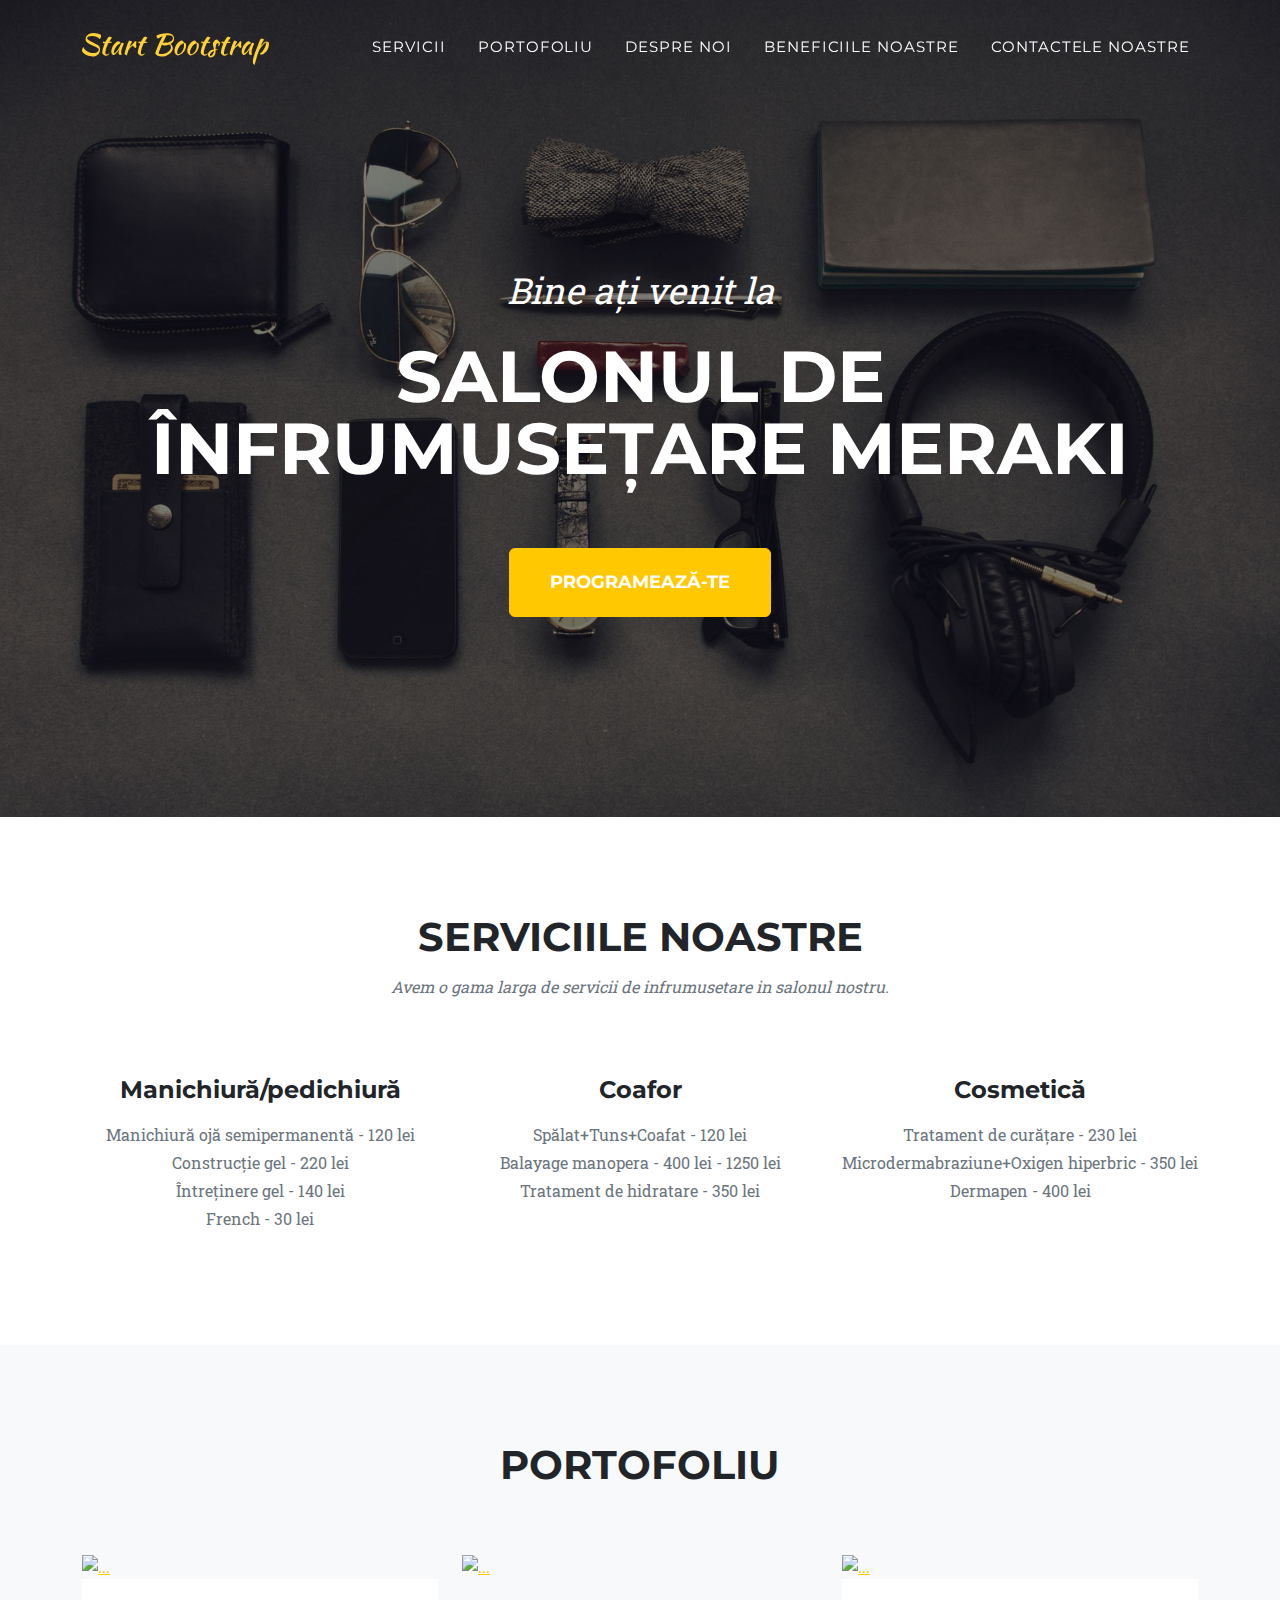
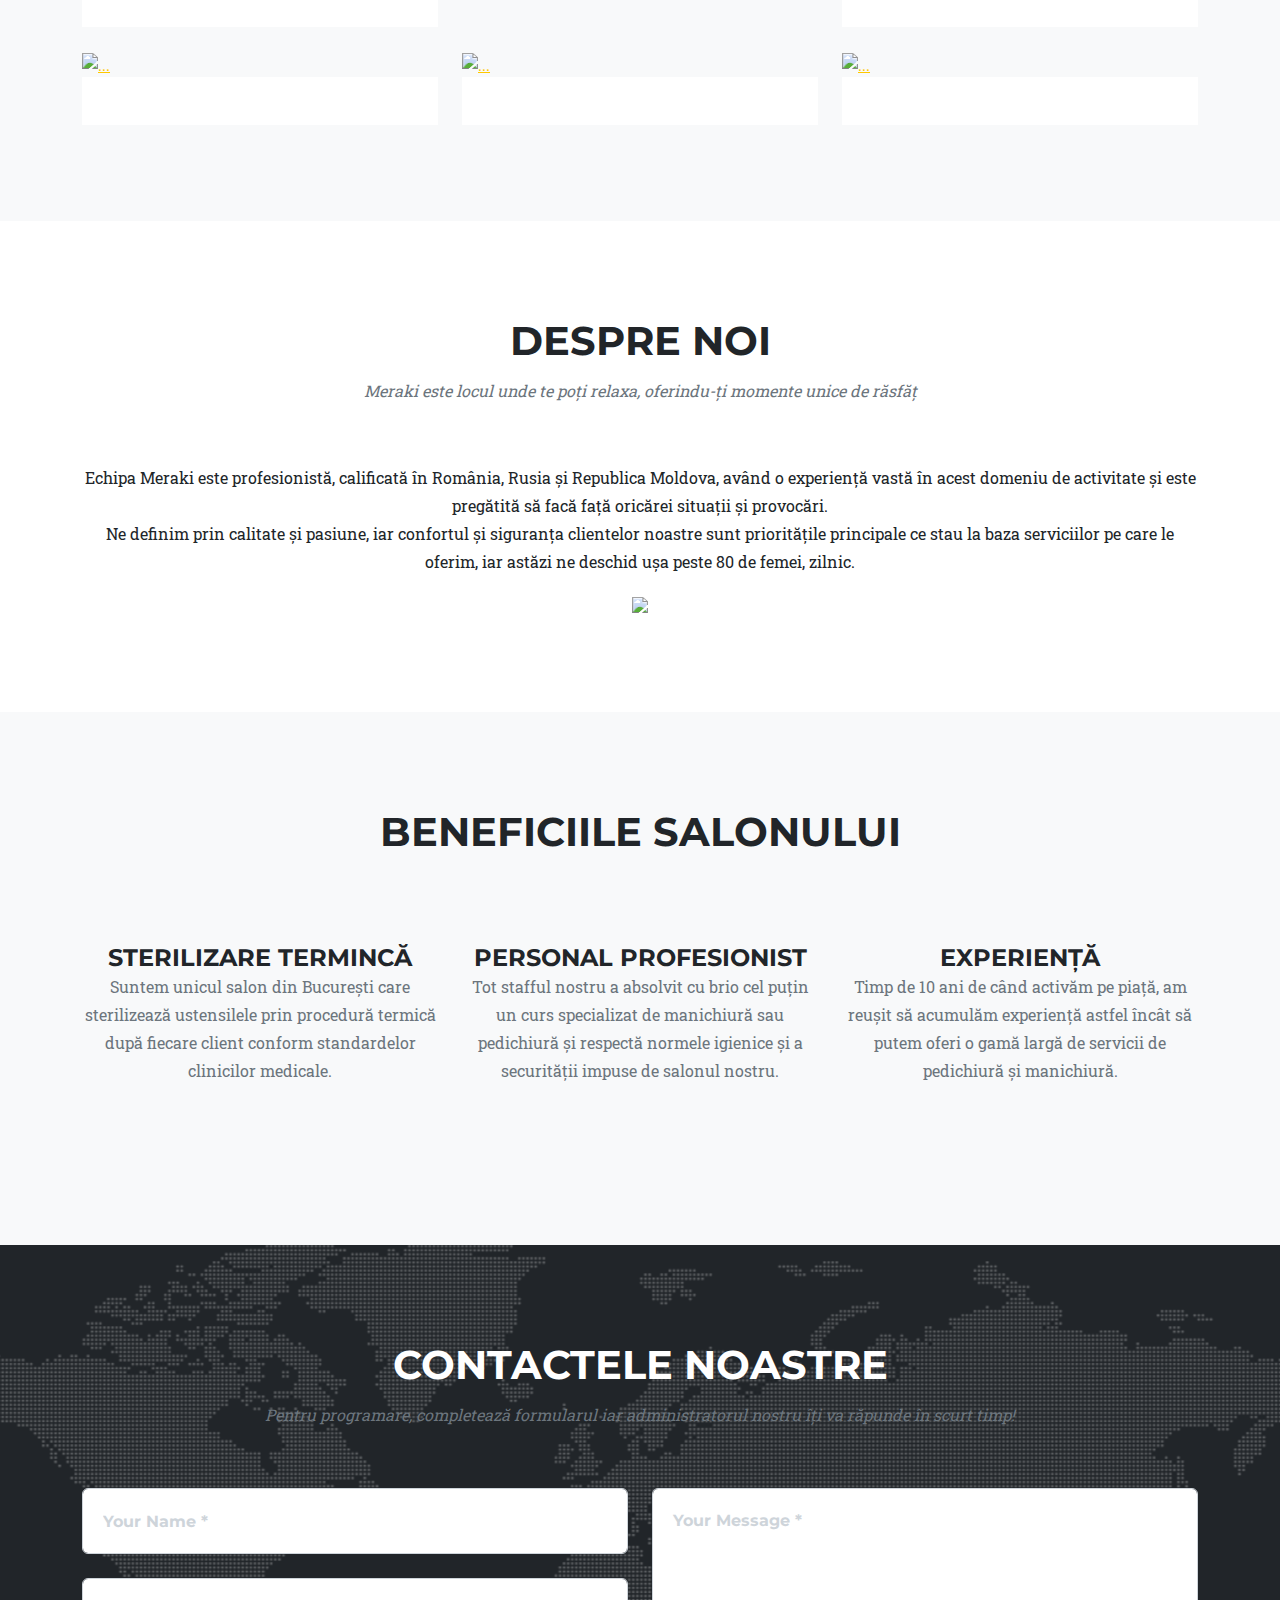
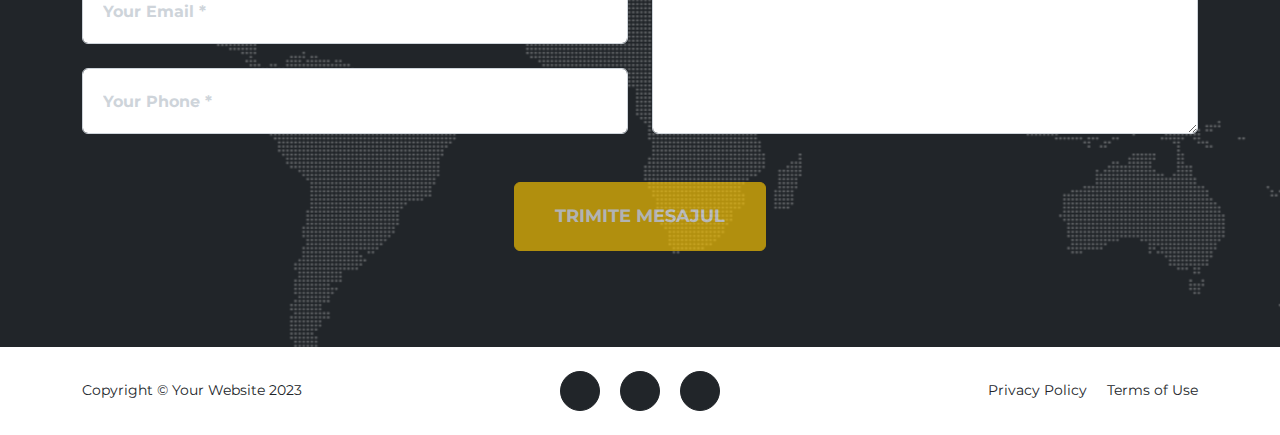
==== commit 212286ca: "fy" ====
--- a/index.html
+++ b/index.html
@@ -121,10 +121,6 @@
                                 </div>
                                 <img class="img-fluid" src="https://cdn.contentspeed.ro/hnicosmetice.websales.ro/cs-content/cs-photos/wysiwyg/481befcc7bf9402829a34246b603554b1636364819.jpg" alt="..." />
                             </a>
-                            <div class="portfolio-caption">
-                                <div class="portfolio-caption-heading"></div>
-                                <div class="portfolio-caption-subheading text-muted"></div>
-                            </div>
                         </div>
                     </div>
                     <div class="col-lg-4 col-sm-6 mb-4">
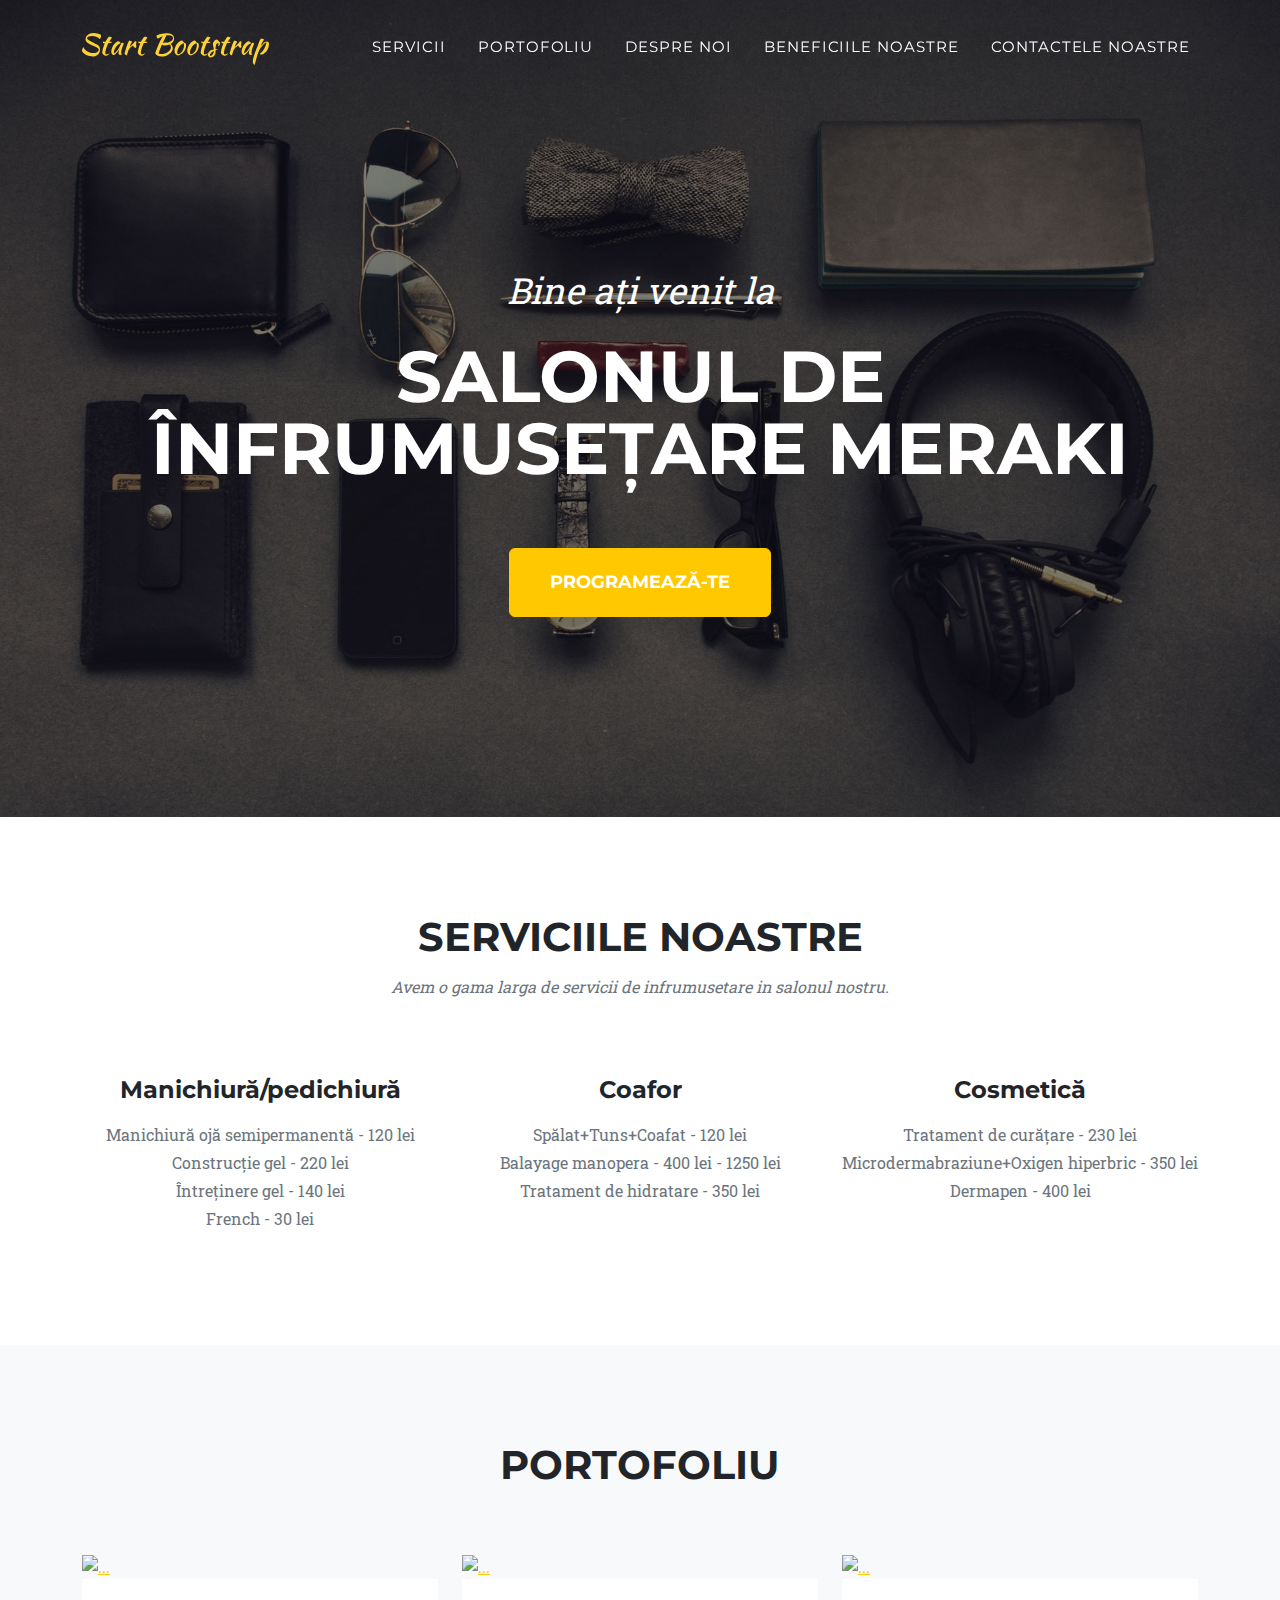
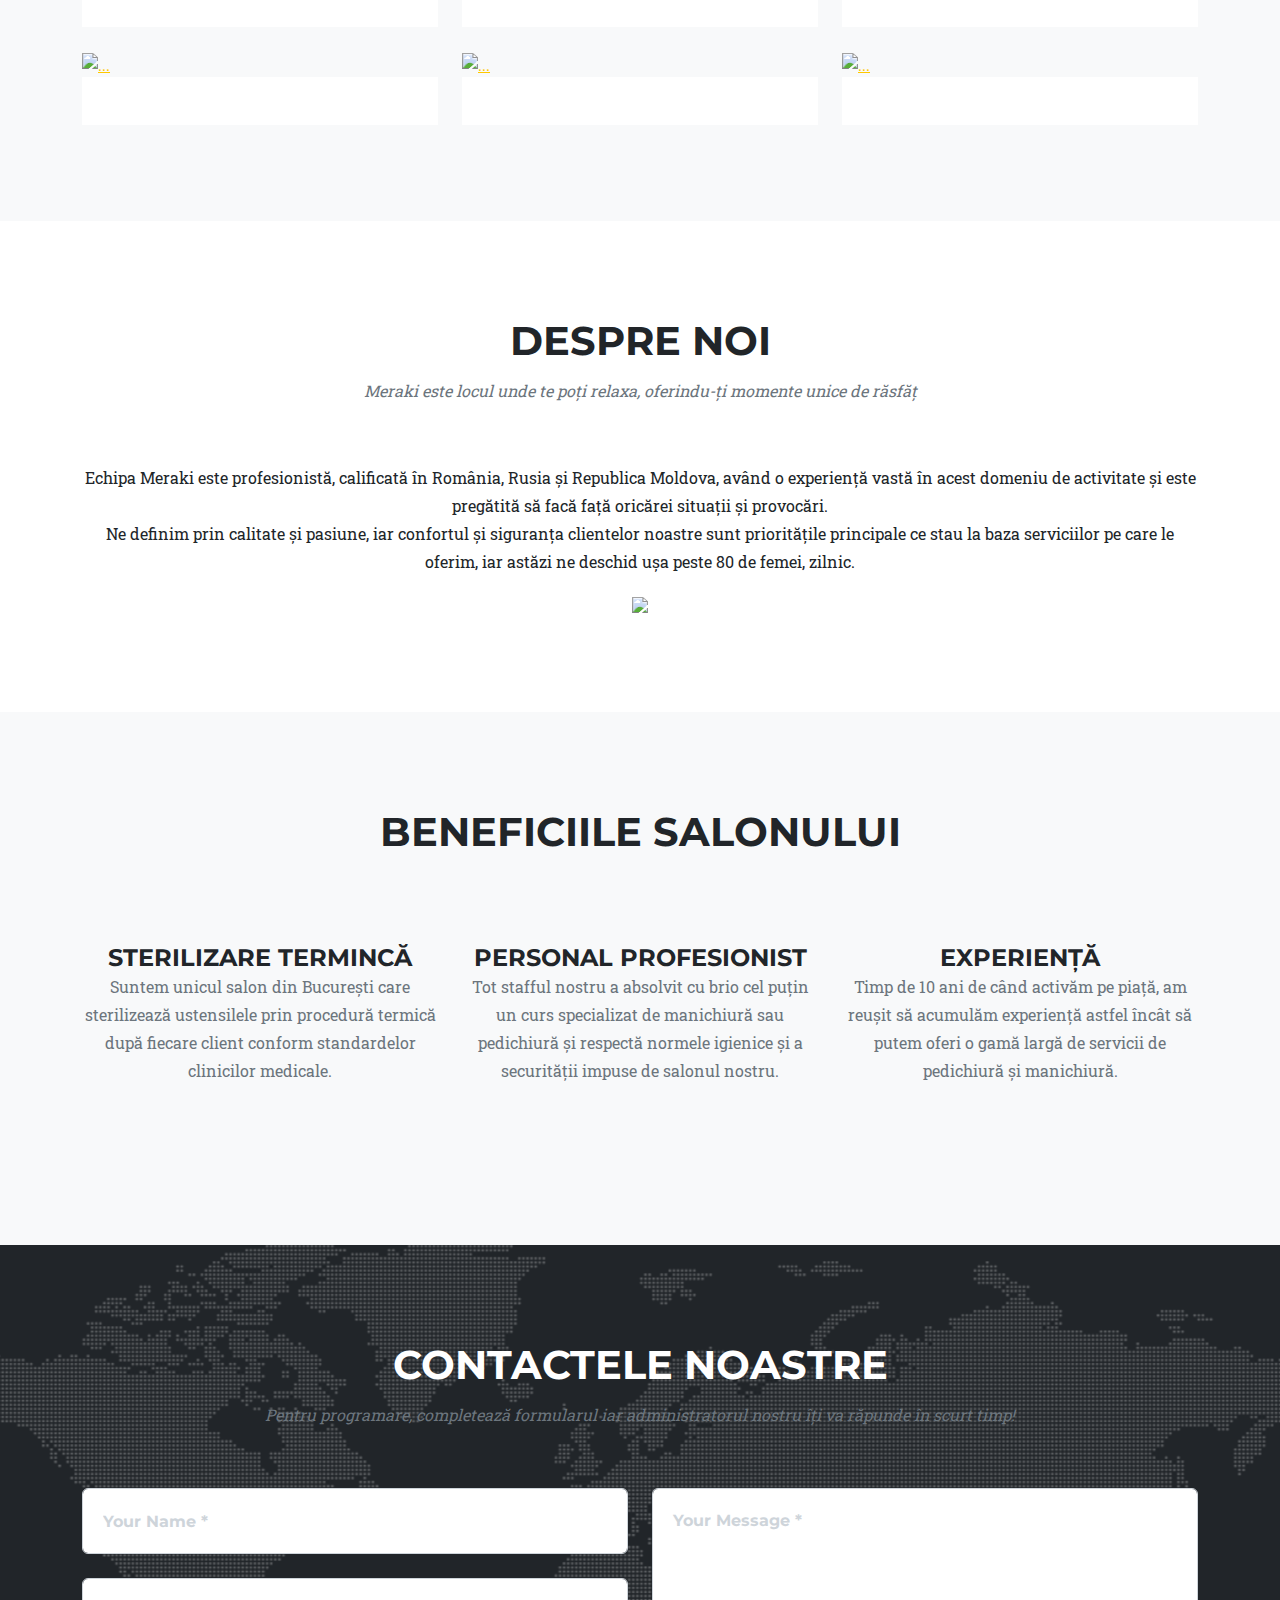
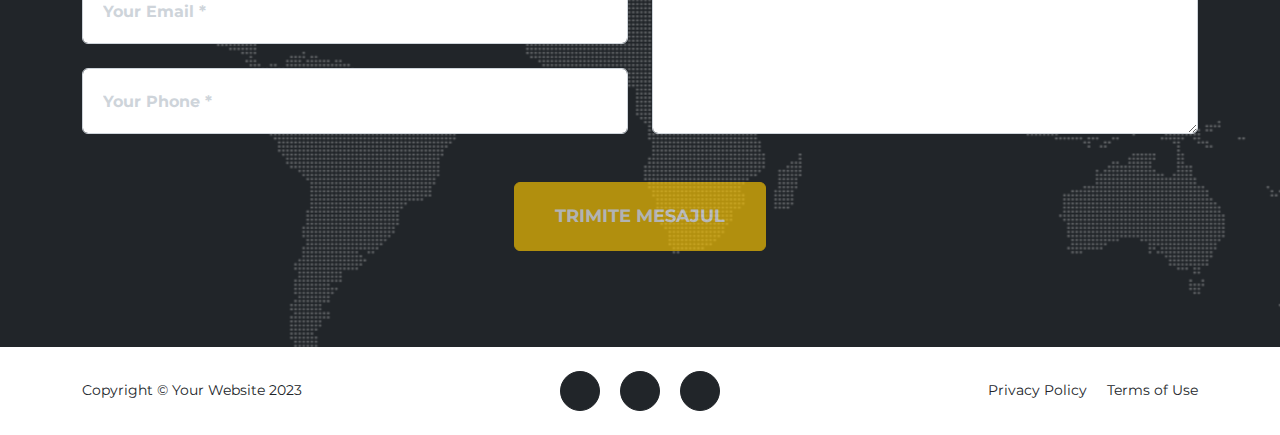
==== commit 7307da4f: "dsf" ====
--- a/index.html
+++ b/index.html
@@ -121,6 +121,10 @@
                                 </div>
                                 <img class="img-fluid" src="https://cdn.contentspeed.ro/hnicosmetice.websales.ro/cs-content/cs-photos/wysiwyg/481befcc7bf9402829a34246b603554b1636364819.jpg" alt="..." />
                             </a>
+                            <div class="portfolio-caption">
+                                <div class="portfolio-caption-heading"></div>
+                                <div class="portfolio-caption-subheading text-muted"></div>
+                            </div>
                         </div>
                     </div>
                     <div class="col-lg-4 col-sm-6 mb-4">
@@ -322,7 +326,7 @@
                             <div class="col-lg-8">
                                 <div class="modal-body">
                                     <!-- Project details-->
-                                    <h2 class="text-uppercase">Project Name</h2>
+                                    <h2 class="text-uppercase">valea</h2>
                                     <p class="item-intro text-muted">Lorem ipsum dolor sit amet consectetur.</p>
                                     <img class="img-fluid d-block mx-auto" src="assets/img/portfolio/1.jpg" alt="..." />
                                     <p>Use this area to describe your project. Lorem ipsum dolor sit amet, consectetur adipisicing elit. Est blanditiis dolorem culpa incidunt minus dignissimos deserunt repellat aperiam quasi sunt officia expedita beatae cupiditate, maiores repudiandae, nostrum, reiciendis facere nemo!</p>
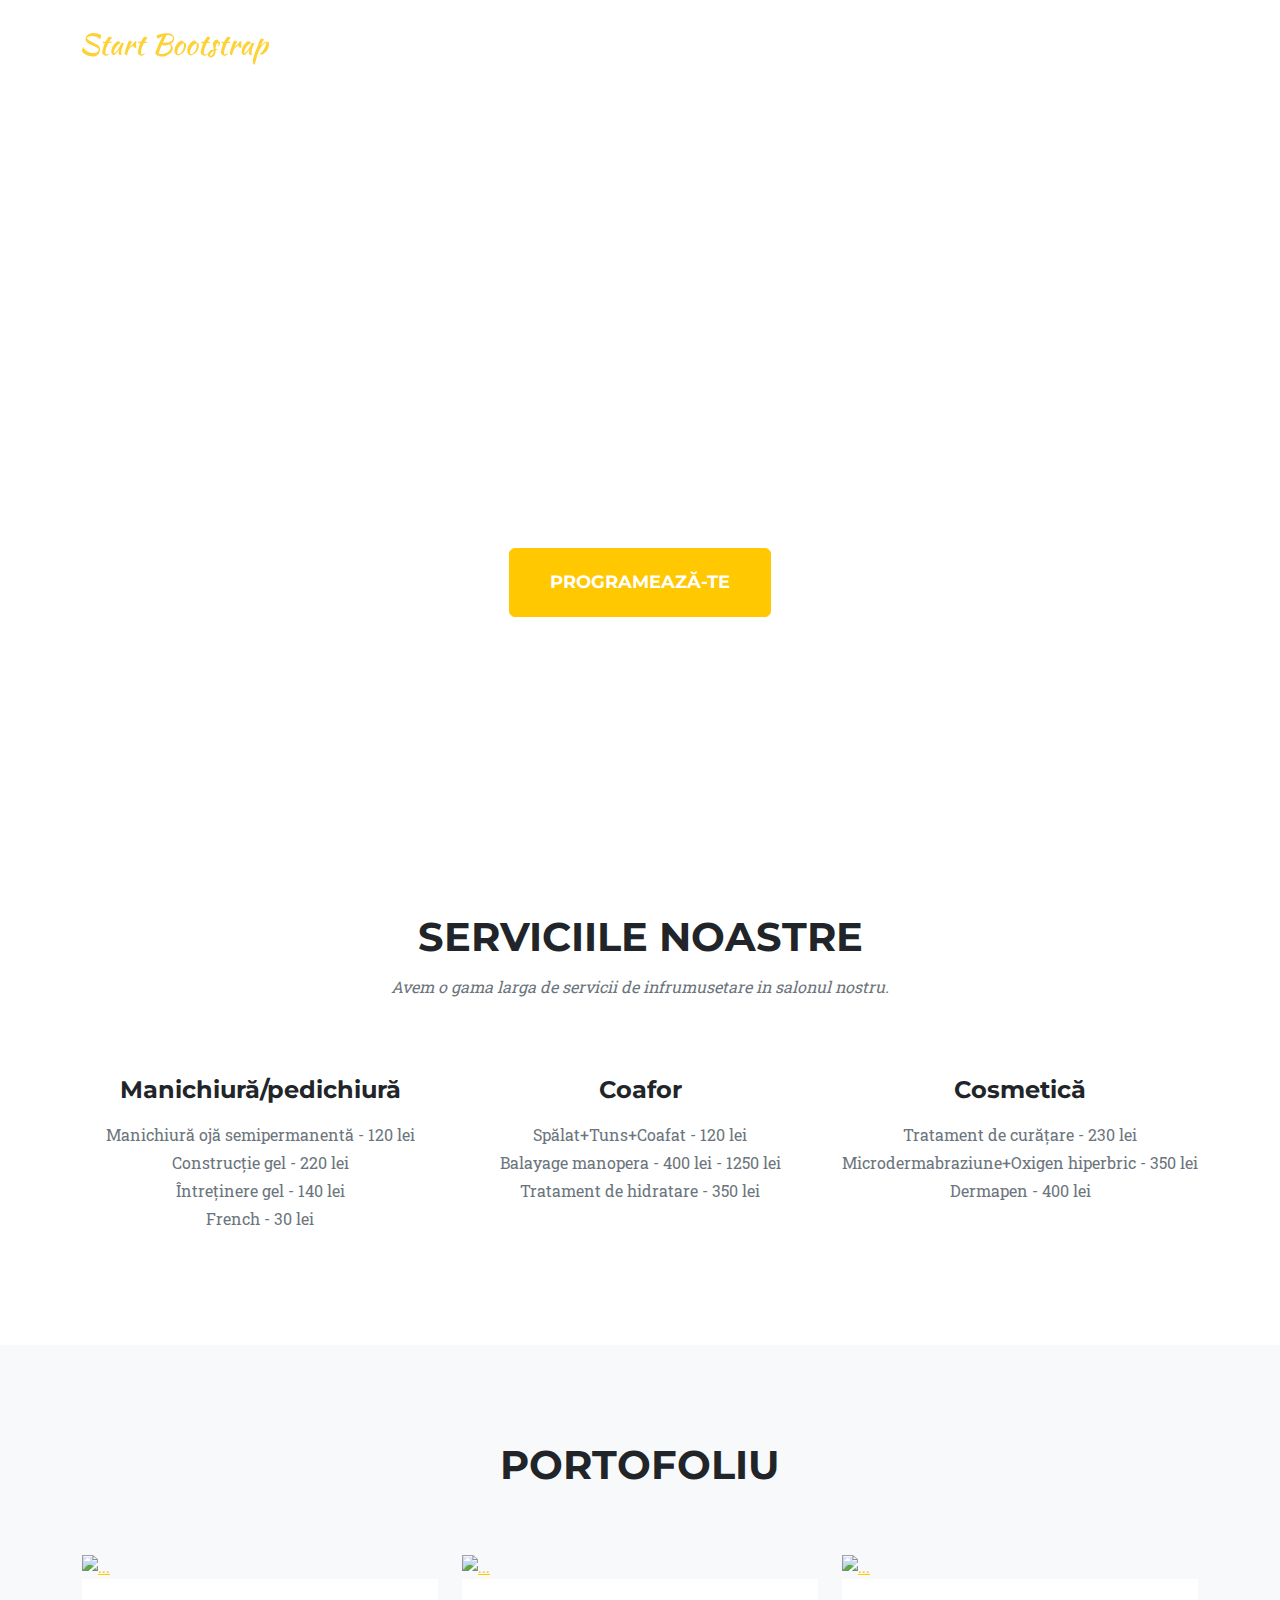
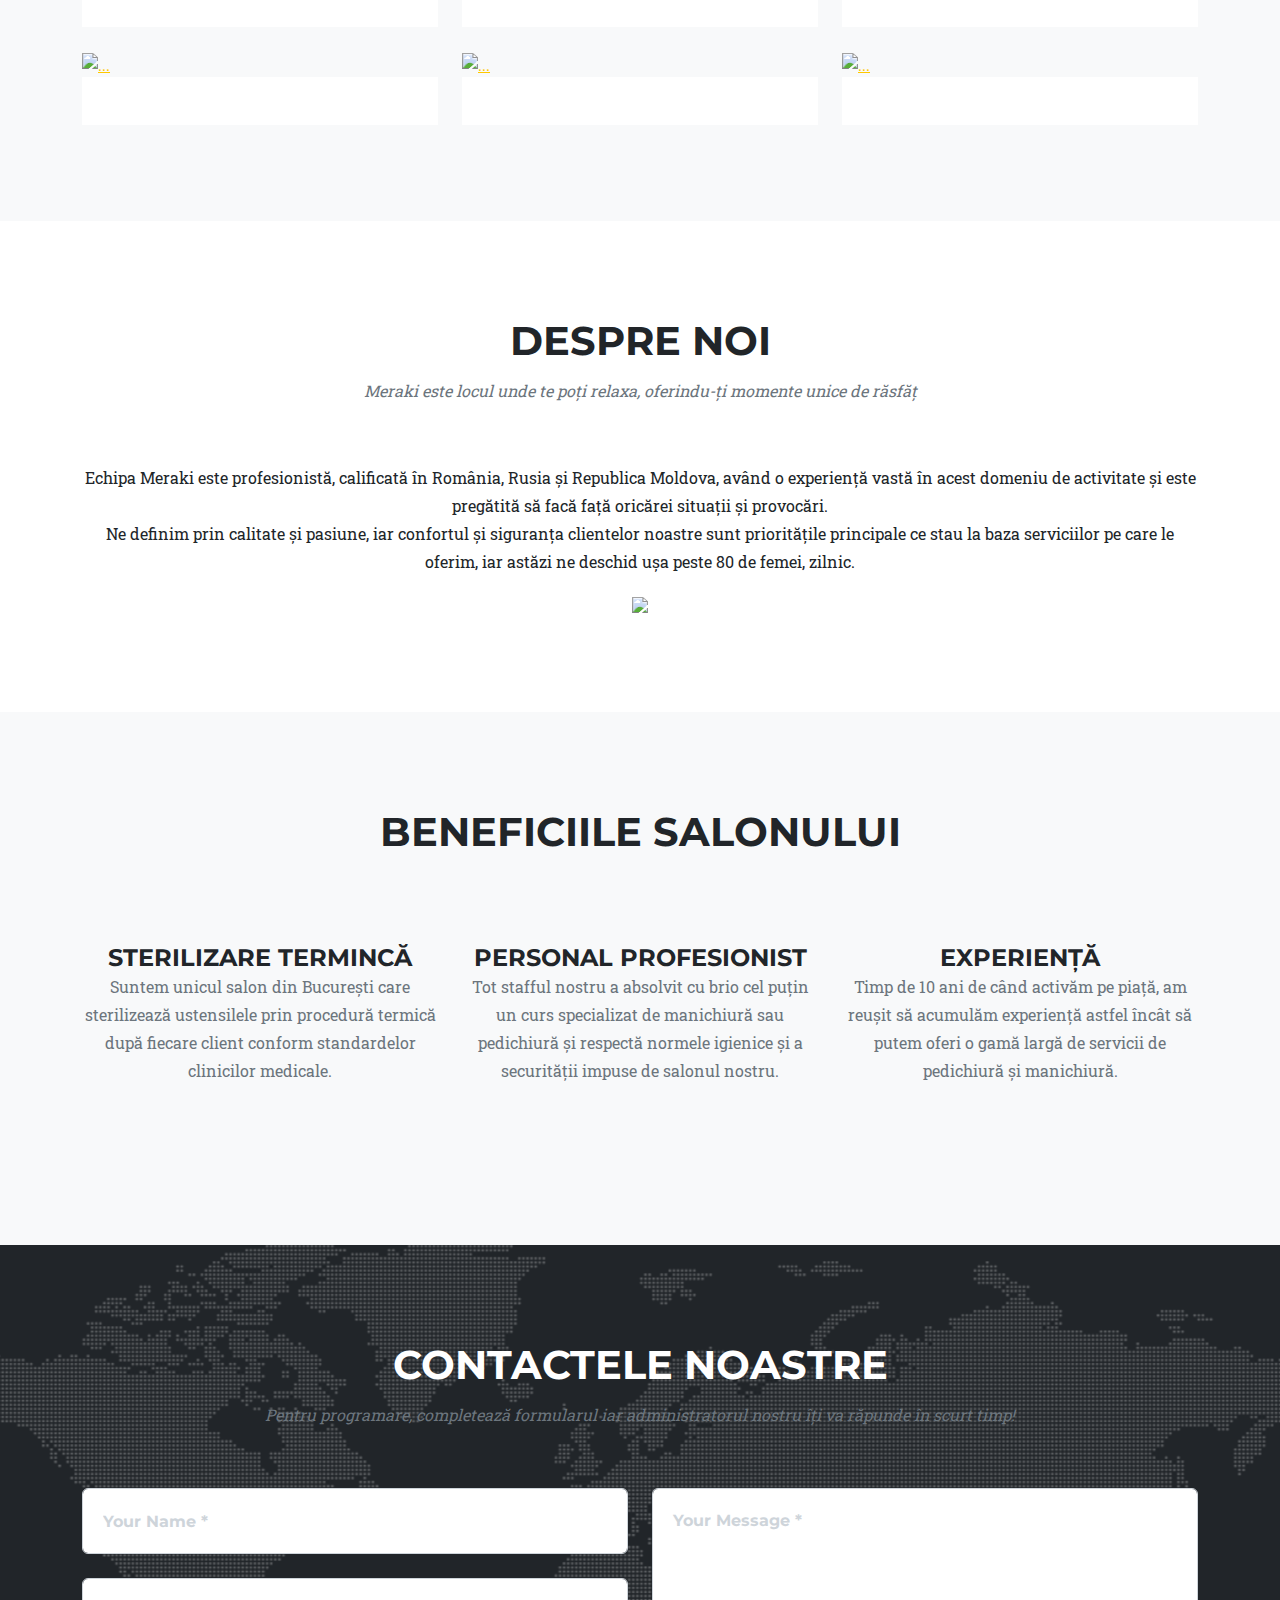
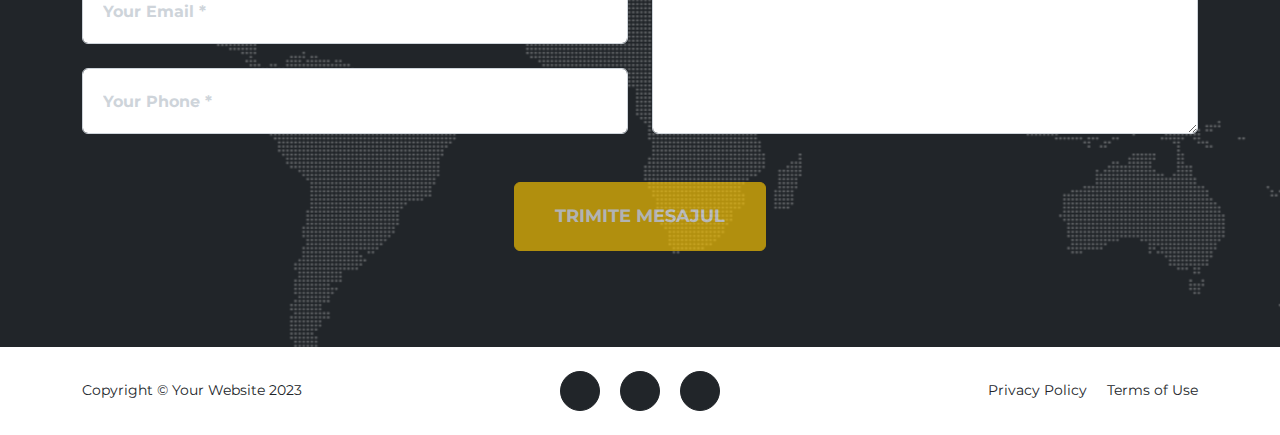
==== commit cc8976fe: "hjjad" ====
--- a/index.html
+++ b/index.html
@@ -315,42 +315,6 @@
                 </div>
             </div>
         </footer>
-        <!-- Portfolio Modals-->
-        <!-- Portfolio item 1 modal popup-->
-        <div class="portfolio-modal modal fade" id="portfolioModal1" tabindex="-1" role="dialog" aria-hidden="true">
-            <div class="modal-dialog">
-                <div class="modal-content">
-                    <div class="close-modal" data-bs-dismiss="modal"><img src="assets/img/close-icon.svg" alt="Close modal" /></div>
-                    <div class="container">
-                        <div class="row justify-content-center">
-                            <div class="col-lg-8">
-                                <div class="modal-body">
-                                    <!-- Project details-->
-                                    <h2 class="text-uppercase">valea</h2>
-                                    <p class="item-intro text-muted">Lorem ipsum dolor sit amet consectetur.</p>
-                                    <img class="img-fluid d-block mx-auto" src="assets/img/portfolio/1.jpg" alt="..." />
-                                    <p>Use this area to describe your project. Lorem ipsum dolor sit amet, consectetur adipisicing elit. Est blanditiis dolorem culpa incidunt minus dignissimos deserunt repellat aperiam quasi sunt officia expedita beatae cupiditate, maiores repudiandae, nostrum, reiciendis facere nemo!</p>
-                                    <ul class="list-inline">
-                                        <li>
-                                            <strong>Client:</strong>
-                                            Threads
-                                        </li>
-                                        <li>
-                                            <strong>Category:</strong>
-                                            Illustration
-                                        </li>
-                                    </ul>
-                                    <button class="btn btn-primary btn-xl text-uppercase" data-bs-dismiss="modal" type="button">
-                                        <i class="fas fa-xmark me-1"></i>
-                                        Close Project
-                                    </button>
-                                </div>
-                            </div>
-                        </div>
-                    </div>
-                </div>
-            </div>
-        </div>
         <!-- Portfolio item 2 modal popup-->
         <div class="portfolio-modal modal fade" id="portfolioModal2" tabindex="-1" role="dialog" aria-hidden="true">
             <div class="modal-dialog">
